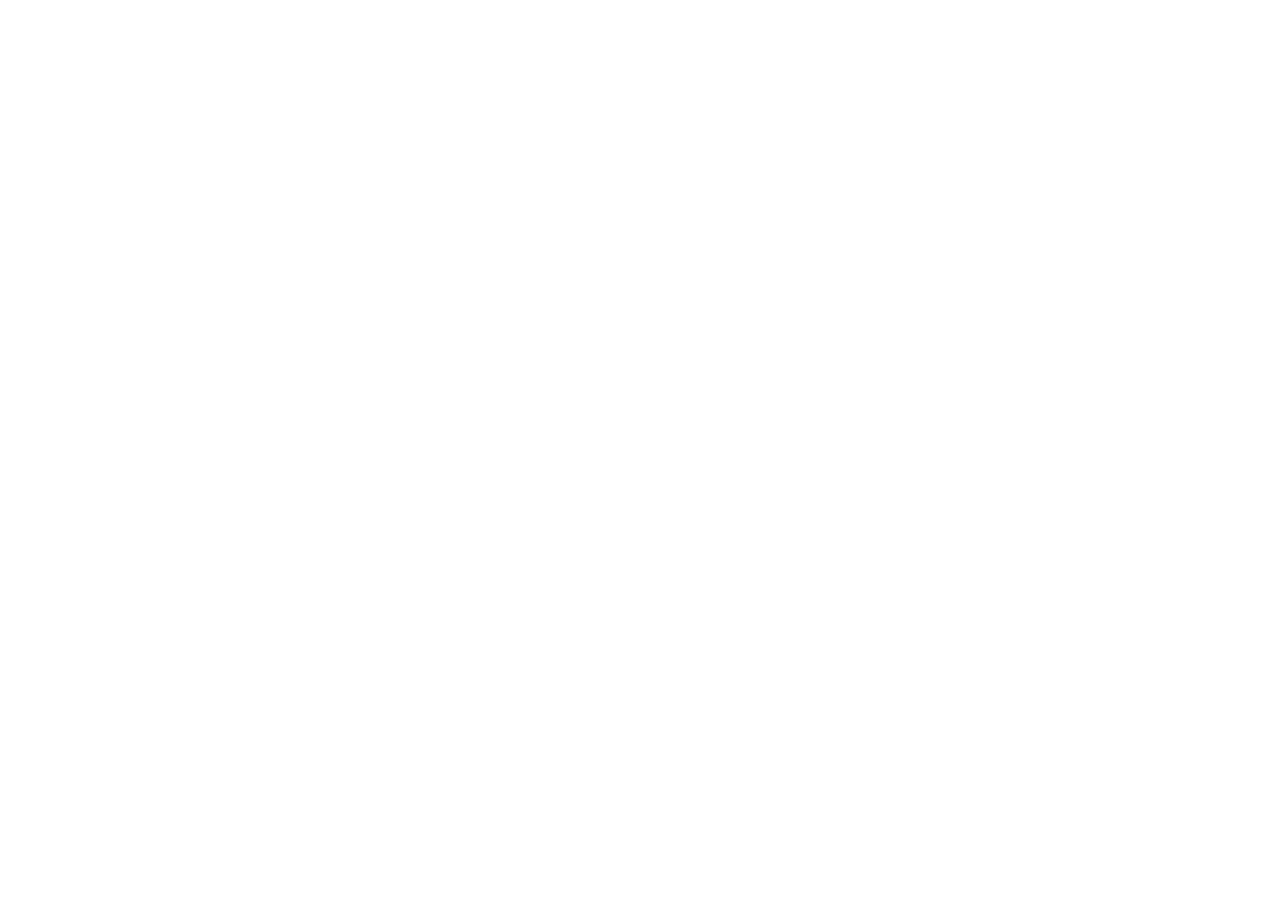
==== index.html @ d1480ded "Set up" ====
<!DOCTYPE html>
<!--[if lt IE 7]>      <html class="no-js lt-ie9 lt-ie8 lt-ie7"> <![endif]-->
<!--[if IE 7]>         <html class="no-js lt-ie9 lt-ie8"> <![endif]-->
<!--[if IE 8]>         <html class="no-js lt-ie9"> <![endif]-->
<!--[if gt IE 8]>      <html class="no-js"> <!--<![endif]-->
<html>
  <head>
    <meta charset="utf-8" />
    <meta http-equiv="X-UA-Compatible" content="IE=edge" />
    <title></title>
    <meta name="description" content="" />
    <meta name="viewport" content="width=device-width, initial-scale=1" />
    <link rel="stylesheet" href="/css/main.css" />
  </head>
  <body>
    <!--[if lt IE 7]>
      <p class="browsehappy">
        You are using an <strong>outdated</strong> browser. Please
        <a href="#">upgrade your browser</a> to improve your experience.
      </p>
    <![endif]-->

    <script src="" async defer></script>
  </body>
</html>
---- css/main.css ----
@import url("https://fonts.googleapis.com/css2?family=Lato:wght@100;300;400;700;900&display=swap");

* {
  margin: 0;
  padding: 0;
  box-sizing: border-box;
  font-family: "Lato", sans-serif;
}
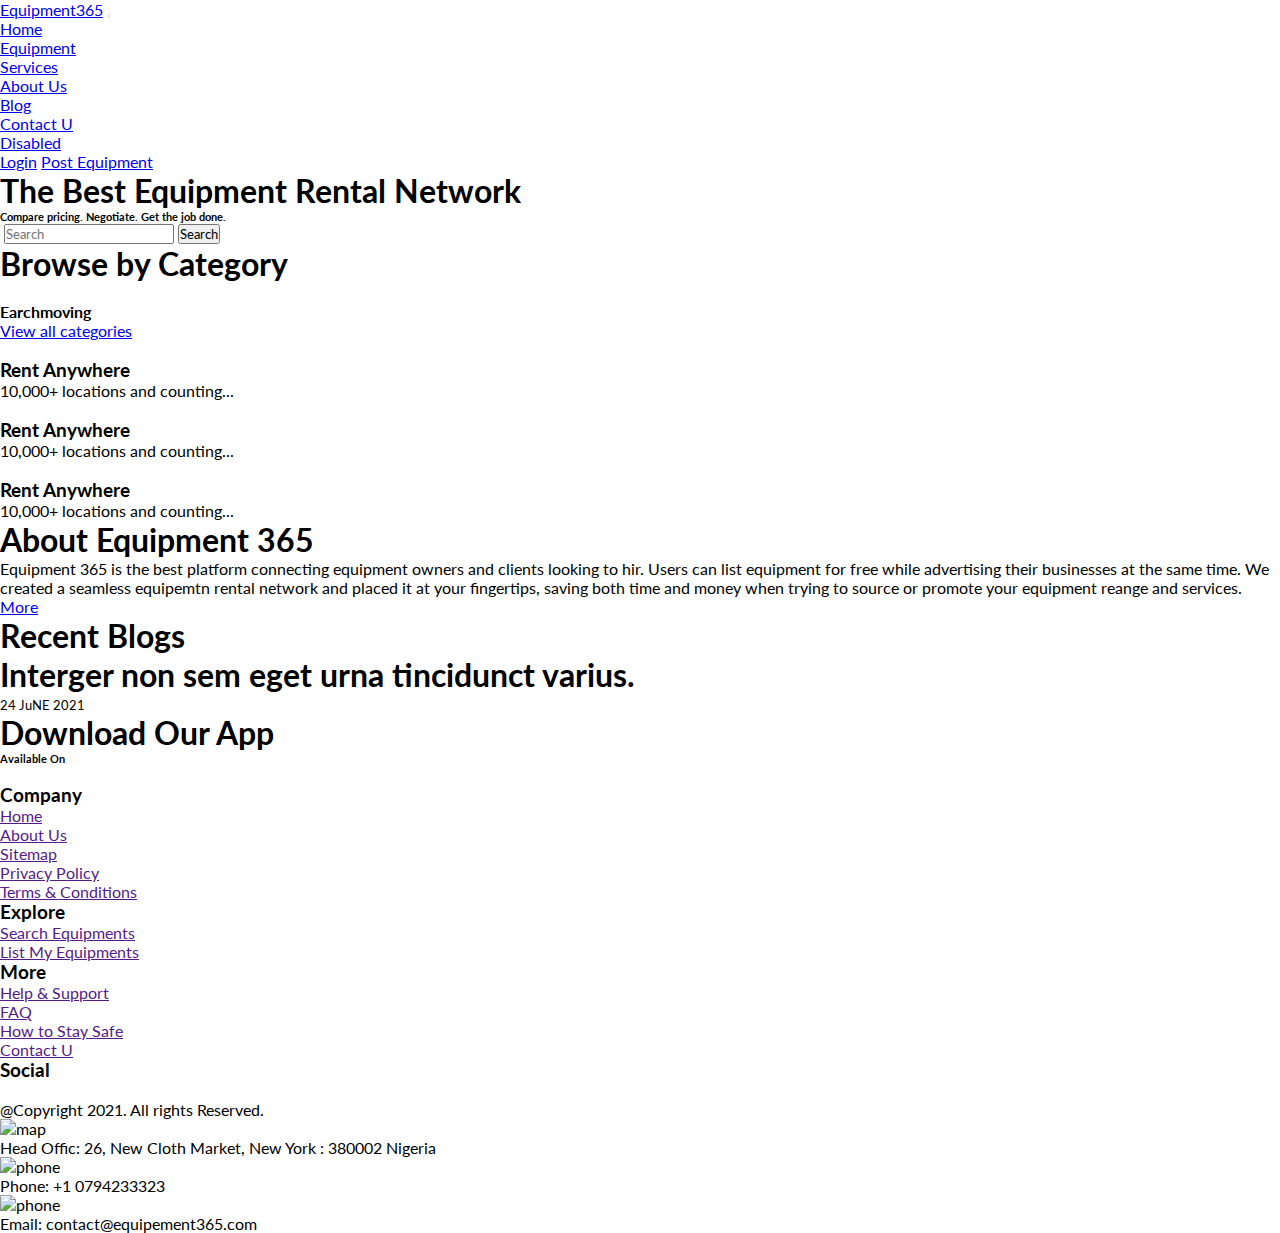
==== commit b5af3e5e: "sET UP THE html" ====
--- a/index.html
+++ b/index.html
@@ -10,6 +10,13 @@
     <title></title>
     <meta name="description" content="" />
     <meta name="viewport" content="width=device-width, initial-scale=1" />
+    <!-- Bootstrap CSS -->
+    <link
+      href="https://cdn.jsdelivr.net/npm/bootstrap@5.0.2/dist/css/bootstrap.min.css"
+      rel="stylesheet"
+      integrity="sha384-EVSTQN3/azprG1Anm3QDgpJLIm9Nao0Yz1ztcQTwFspd3yD65VohhpuuCOmLASjC"
+      crossorigin="anonymous"
+    />
     <link rel="stylesheet" href="/css/main.css" />
   </head>
   <body>
@@ -20,6 +27,208 @@
       </p>
     <![endif]-->
 
+    <!-- hero container -->
+    <section class="hero-container">
+    <!-- Navbar -->
+    <nav class="navbar navbar-expand-lg navbar-light bg-light container">
+  <div class="container-fluid">
+    <a class="navbar-brand" href="#">Equipment365</a>
+    <button class="navbar-toggler" type="button" data-bs-toggle="collapse" data-bs-target="#navbarSupportedContent" aria-controls="navbarSupportedContent" aria-expanded="false" aria-label="Toggle navigation">
+      <span class="navbar-toggler-icon"></span>
+    </button>
+    <div class="collapse navbar-collapse" id="navbarSupportedContent">
+      <ul class="navbar-nav me-auto mb-2 mb-lg-0">
+        <li class="nav-item">
+          <a class="nav-link active" aria-current="page" href="#">Home</a>
+        </li>
+        <li class="nav-item">
+          <a class="nav-link" href="#">Equipment</a>
+        </li>
+        <li class="nav-item">
+          <a class="nav-link" href="#">Services</a>
+        </li>
+         <li class="nav-item">
+          <a class="nav-link" href="#">About Us</a>
+        </li>
+         <li class="nav-item">
+          <a class="nav-link" href="#">Blog</a>
+        </li>
+         <li class="nav-item">
+          <a class="nav-link" href="#">Contact U</a>
+        </li>
+        <li class="nav-item">
+          <a class="nav-link disabled" href="#" tabindex="-1" aria-disabled="true">Disabled</a>
+        </li>
+      </ul>
+      
+      <a href="#"> Login</a>
+      <a href="#"> Post Equipment</a>
+    </div>
+  </div>
+</nav>
+<!-- Navigation area -->
+
+<div class="hero-title">
+    <h1>The Best Equipment Rental Network</h1>
+    <h6>Compare pricing. Negotiate. Get the job done.</h6>
+
+    <div class="input-container">
+        <form>
+            <img src="" alt=""/>
+            <input type="text" placeholder="Search">
+            <button>Search</button>
+        </form>
+    </div>
+
+</div>
+
+
+    </section>
+
+    <!-- main-container -->
+    <section class="main-container" id="hero-container">
+      <h1>Browse by Category</h1>
+      <div class="categories">
+        <div class="card category-card">
+          <img src="" alt="" srcset="" />
+          <h4>Earchmoving</h4>
+        </div>
+      </div>
+
+      <a href="/">View all categories</a>
+    </section>
+
+    <section class="how-it-works-container">
+      <div class="card works">
+        <img src="" alt="" />
+        <h3>Rent Anywhere</h3>
+        <p>10,000+ locations and counting...</p>
+      </div>
+      <div class="card works">
+        <img src="" alt="" />
+        <h3>Rent Anywhere</h3>
+        <p>10,000+ locations and counting...</p>
+      </div>
+      <div class="card works">
+        <img src="" alt="" />
+        <h3>Rent Anywhere</h3>
+        <p>10,000+ locations and counting...</p>
+      </div>
+    </section>
+
+    <section class="equipement-search-container container-fluid">
+      <div class="product-types">
+        <div class="thumbnail"></div>
+        <div class="thumbnail"></div>
+        <div class="thumbnail"></div>
+        <div class="thumbnail"></div>
+      </div>
+
+      <div class="about-equipment">
+        <h1>About Equipment 365</h1>
+        <p>
+          Equipment 365 is the best platform connecting equipment owners and
+          clients looking to hir. Users can list equipment for free while
+          advertising their businesses at the same time. We created a seamless
+          equipemtn rental network and placed it at your fingertips, saving both
+          time and money when trying to source or promote your equipment reange
+          and services.
+        </p>
+
+        <a href="http://" class="more=links">More</a>
+      </div>
+    </section>
+
+    <section class="container container-fluid">
+      <h1>Recent Blogs</h1>
+      <div class="recent-blog-container">
+        <div class="card card-blog">
+          <div class="thumbnail-text">
+            <h1>Interger non sem eget urna tincidunct varius.</h1>
+
+            <small>24 JuNE 2021</small>
+          </div>
+        </div>
+      </div>
+    </section>
+
+    <section class="container-fluid">
+      <div class="playstore-download">
+        <h1>Download Our App</h1>
+
+        <h6>Available On</h6>
+        <div class="playstores">
+            <img src="" alt=""  id="google-store"/>
+            <img src="" alt=""  id="app-store"/>
+        </div>
+    </section>
+
+
+
+    <footer>
+        <div id="top-footer">
+            <div class="company">
+                <h3>Company</h3>
+                <ul class="">
+                    <li><a href="">Home</a></li>
+                    <li><a href="">About Us</a></li>
+                    <li><a href="">Sitemap</a></li>
+                    <li><a href="">Privacy Policy</a></li>
+                    <li><a href="">Terms & Conditions</a></li>
+                </ul>
+            </div>
+            <div class="explore">
+                <h3>Explore</h3>
+                <ul class="">
+                    <li><a href="">Search Equipments</a></li>
+                    <li><a href="">List My Equipments</a></li>
+                </ul>
+            </div>
+            <div class="more">
+                <h3>More</h3>
+                <ul class="">
+                    <li><a href="">Help & Support</a></li>
+                    <li><a href="">FAQ</a></li>
+                    <li><a href="">How to Stay Safe</a></li>
+                    <li><a href="">Contact U</a></li>
+                </ul>
+            </div>
+
+            <div class="social">
+                <h3>Social</h3>
+
+                <div class="social-media-links">
+                    <img src="" alt="" class="facebook"/>
+                    <img src="" alt="" class="linkedin"/>
+                    <img src="" alt="" class="instagram"/>
+                    <img src="" alt="" class="twitter"/>
+                </div>
+
+                <p>@Copyright 2021. All rights Reserved.</p>
+            </div>
+        </div>
+        <div class="divider"></div>
+        <div id="bottom-footer">
+            <div class="head-office">
+                <img src="" alt="map"/>
+                <p>Head Offic: 26, New Cloth Market, New York : 380002 Nigeria</p>
+            </div>
+            <div class="phone">
+                <img src="" alt="phone"/>
+                <p>Phone: +1 0794233323</p>
+            </div>
+              <div class="phone">
+                <img src="" alt="phone"/>
+                <p>Email: contact@equipement365.com</p>
+            </div>
+        </div>
+    </footer>
+    <!-- Option 1: Bootstrap Bundle with Popper -->
+    <script
+      src="https://cdn.jsdelivr.net/npm/bootstrap@5.0.2/dist/js/bootstrap.bundle.min.js"
+      integrity="sha384-MrcW6ZMFYlzcLA8Nl+NtUVF0sA7MsXsP1UyJoMp4YLEuNSfAP+JcXn/tWtIaxVXM"
+      crossorigin="anonymous"
+    ></script>
     <script src="" async defer></script>
   </body>
 </html>
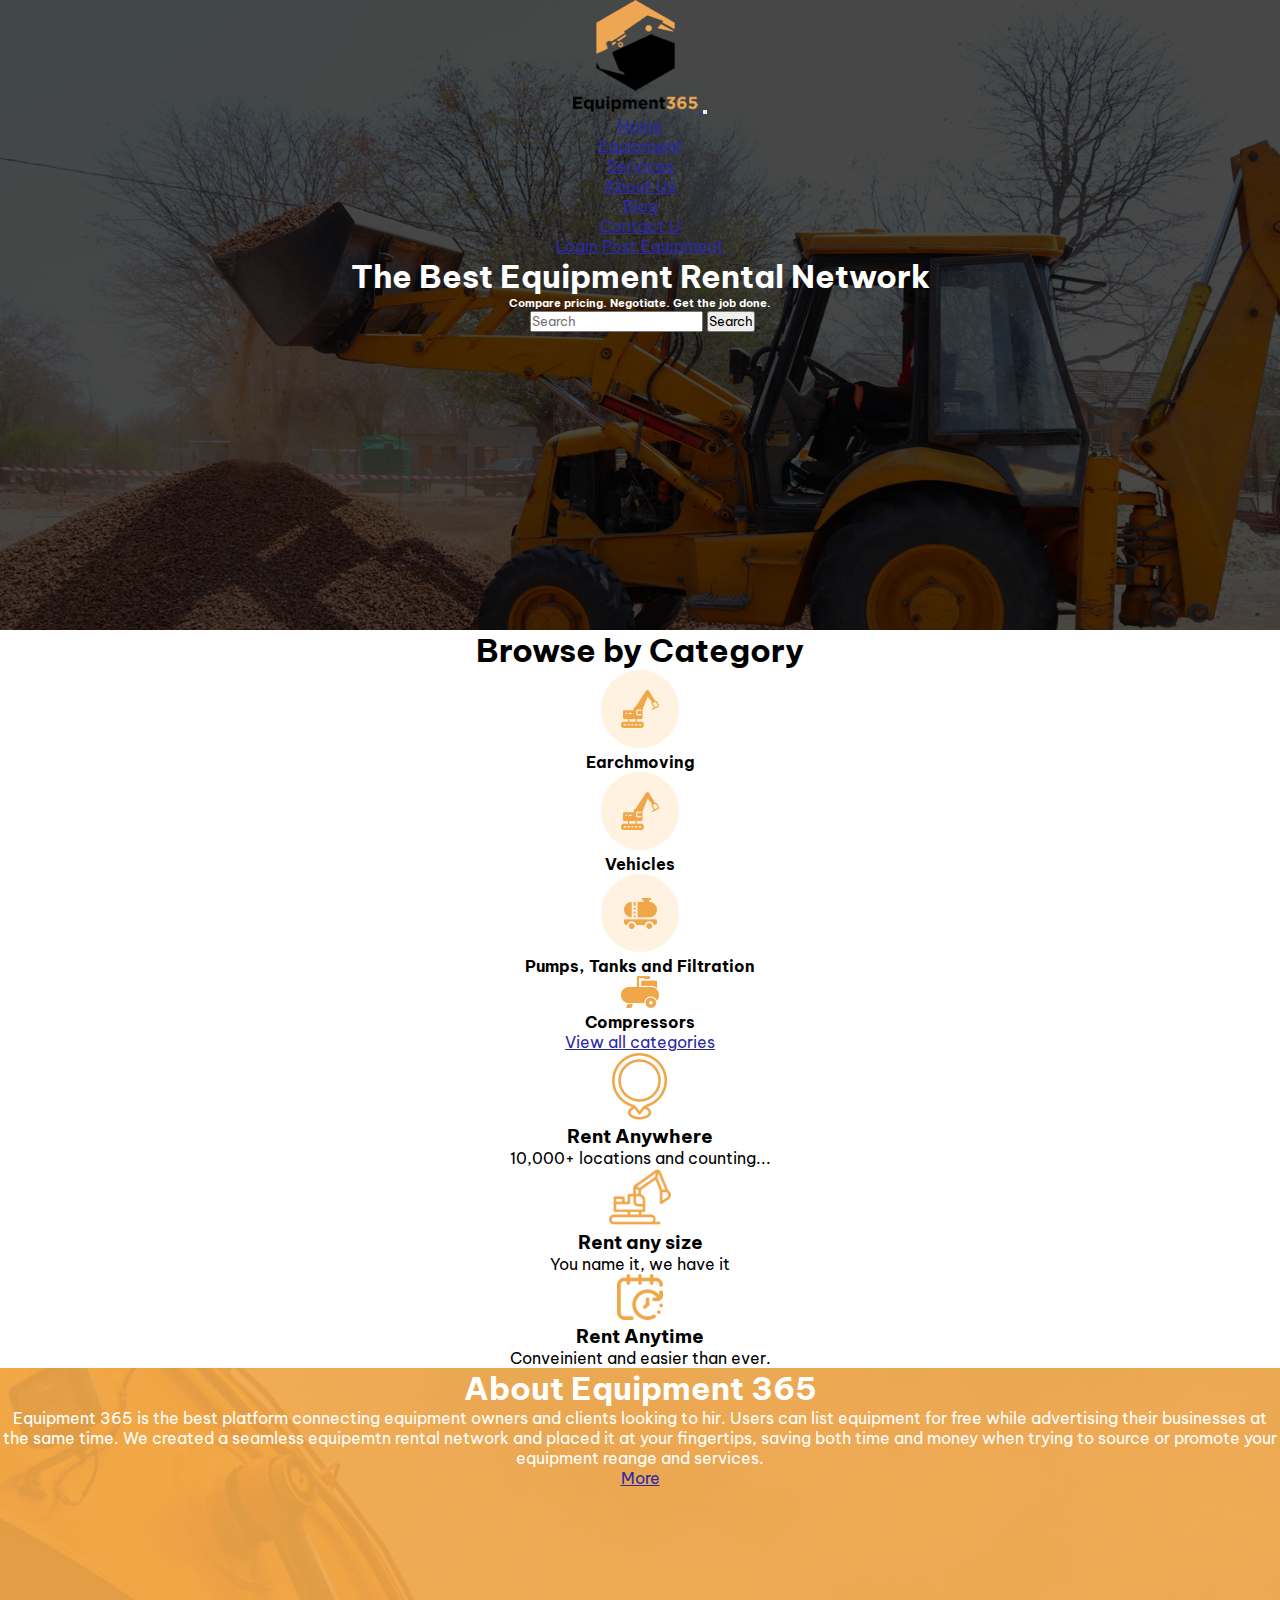
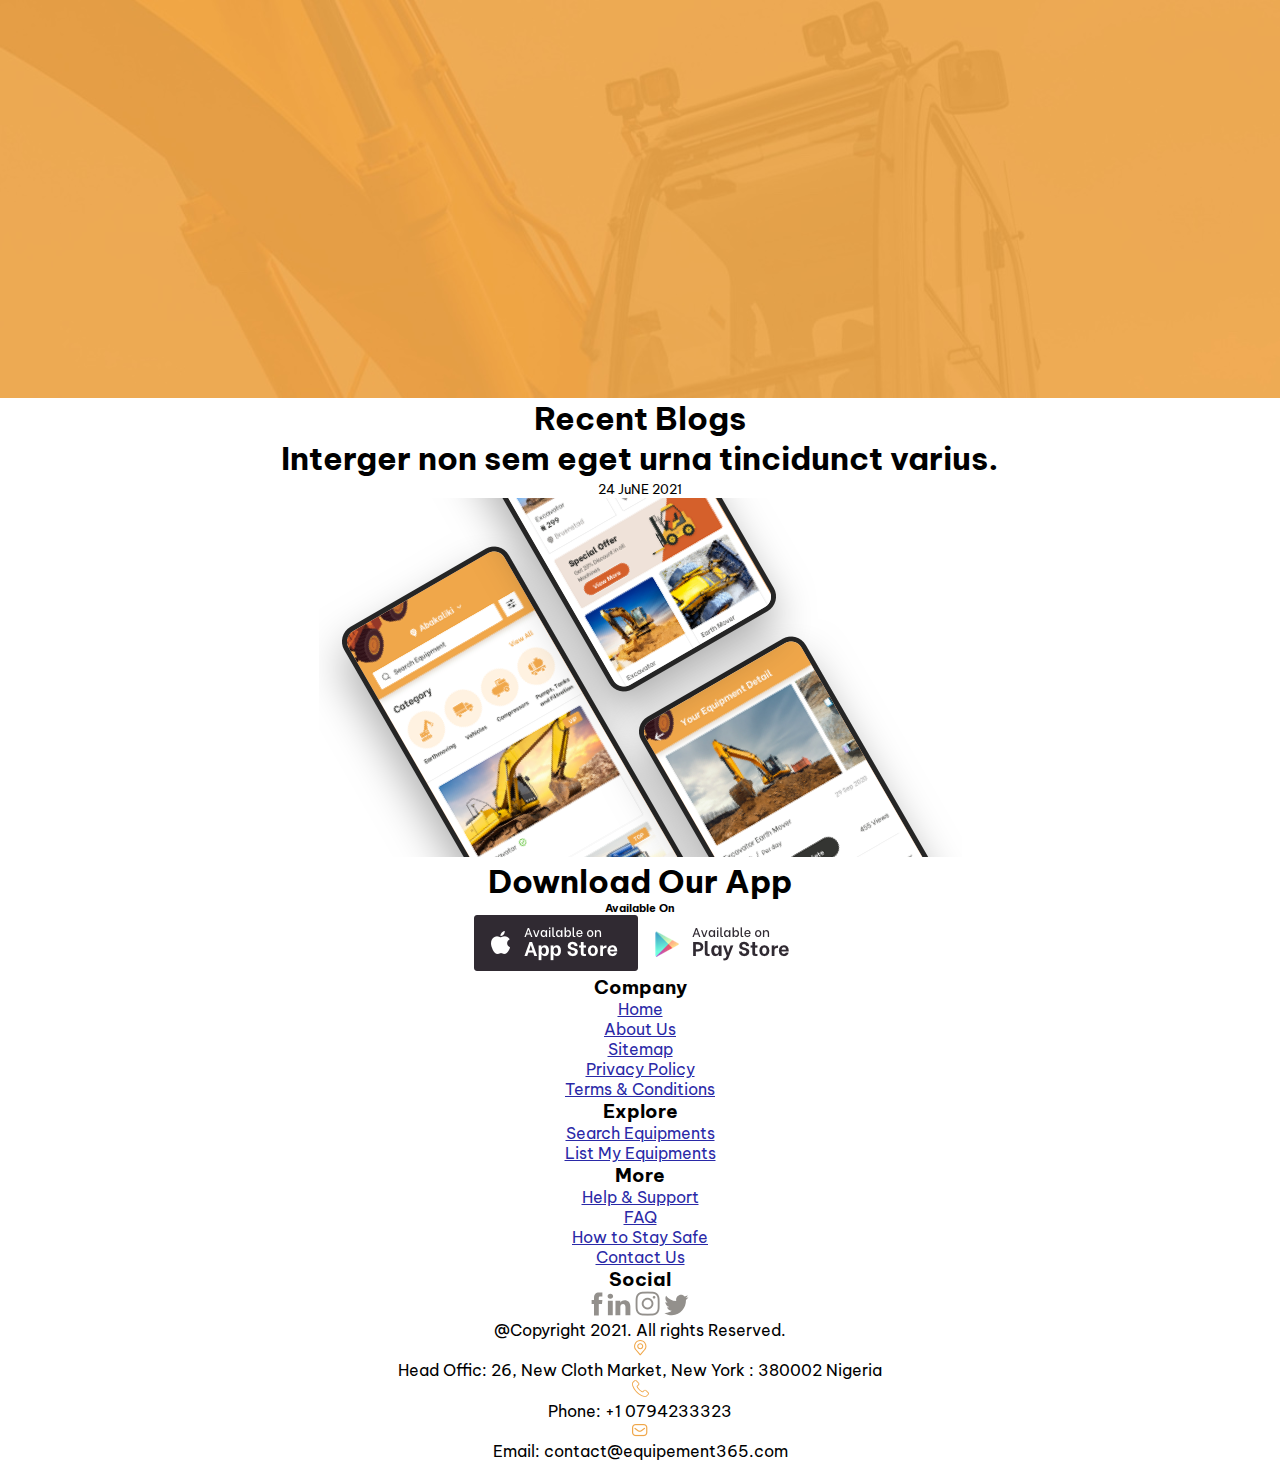
==== commit 6c067e7a: "Added all assets" ====
--- a/index.html
+++ b/index.html
@@ -32,7 +32,9 @@
     <!-- Navbar -->
     <nav class="navbar navbar-expand-lg navbar-light bg-light container">
   <div class="container-fluid">
-    <a class="navbar-brand" href="#">Equipment365</a>
+    <a class="navbar-brand" href="#">
+        <img src="/images/Logo.png" alt="logo"/>
+    </a>
     <button class="navbar-toggler" type="button" data-bs-toggle="collapse" data-bs-target="#navbarSupportedContent" aria-controls="navbarSupportedContent" aria-expanded="false" aria-label="Toggle navigation">
       <span class="navbar-toggler-icon"></span>
     </button>
@@ -55,9 +57,6 @@
         </li>
          <li class="nav-item">
           <a class="nav-link" href="#">Contact U</a>
-        </li>
-        <li class="nav-item">
-          <a class="nav-link disabled" href="#" tabindex="-1" aria-disabled="true">Disabled</a>
         </li>
       </ul>
       
@@ -90,8 +89,20 @@
       <h1>Browse by Category</h1>
       <div class="categories">
         <div class="card category-card">
-          <img src="" alt="" srcset="" />
+          <img src="/images/Earthmoving_ic.png" alt="" srcset="" />
           <h4>Earchmoving</h4>
+        </div>
+        <div class="card category-card">
+          <img src="/images/Earthmoving_ic.png" alt="" srcset="" />
+          <h4>Vehicles</h4>
+        </div>
+        <div class="card category-card">
+          <img src="/images/pump_talnks_ic.png" alt="" srcset="" />
+          <h4>Pumps, Tanks and Filtration</h4>
+        </div>
+          <div class="card category-card">
+          <img src="/images/Compressors_ic.png" alt="" srcset="" />
+          <h4>Compressors</h4>
         </div>
       </div>
 
@@ -100,19 +111,19 @@
 
     <section class="how-it-works-container">
       <div class="card works">
-        <img src="" alt="" />
+        <img src="/images/Rent_anywhere_ic.png" alt="" />
         <h3>Rent Anywhere</h3>
         <p>10,000+ locations and counting...</p>
       </div>
       <div class="card works">
-        <img src="" alt="" />
-        <h3>Rent Anywhere</h3>
-        <p>10,000+ locations and counting...</p>
+        <img src="/images/Rent_any_size_ic.png" alt="" />
+        <h3>Rent any size</h3>
+        <p>You name it, we have it</p>
       </div>
       <div class="card works">
-        <img src="" alt="" />
-        <h3>Rent Anywhere</h3>
-        <p>10,000+ locations and counting...</p>
+        <img src="/images/Rent_anytime_ic.png" alt="" />
+        <h3>Rent Anytime</h3>
+        <p>Conveinient and easier than ever.</p>
       </div>
     </section>
 
@@ -153,13 +164,14 @@
     </section>
 
     <section class="container-fluid">
+        <img src="/images/AppImage.png" alt="">
       <div class="playstore-download">
         <h1>Download Our App</h1>
 
         <h6>Available On</h6>
         <div class="playstores">
-            <img src="" alt=""  id="google-store"/>
-            <img src="" alt=""  id="app-store"/>
+            <img src="/images/iOS_btn.png" alt=""  id="google-store"/>
+            <img src="/images/play_store_btn.png" alt=""  id="app-store"/>
         </div>
     </section>
 
@@ -190,7 +202,7 @@
                     <li><a href="">Help & Support</a></li>
                     <li><a href="">FAQ</a></li>
                     <li><a href="">How to Stay Safe</a></li>
-                    <li><a href="">Contact U</a></li>
+                    <li><a href="">Contact Us</a></li>
                 </ul>
             </div>
 
@@ -198,10 +210,10 @@
                 <h3>Social</h3>
 
                 <div class="social-media-links">
-                    <img src="" alt="" class="facebook"/>
-                    <img src="" alt="" class="linkedin"/>
-                    <img src="" alt="" class="instagram"/>
-                    <img src="" alt="" class="twitter"/>
+                    <a href=""><img src="/images/fb_icon.svg" alt="" class="facebook"/></a>
+                    <a href=""><img src="/images/in_icon.svg" alt="" class="linkedin"/></a>
+                    <a href=""><img src="/images/instagram(1).png" alt="" class="instagram"/></a>
+                    <a href=""><img src="/images/tw_icon.svg" alt="" class="twitter"/></a>
                 </div>
 
                 <p>@Copyright 2021. All rights Reserved.</p>
@@ -210,15 +222,15 @@
         <div class="divider"></div>
         <div id="bottom-footer">
             <div class="head-office">
-                <img src="" alt="map"/>
+                <img src="/images/place(4).svg" alt="map"/>
                 <p>Head Offic: 26, New Cloth Market, New York : 380002 Nigeria</p>
             </div>
             <div class="phone">
-                <img src="" alt="phone"/>
+                <img src="/images/telephone(3).svg" alt="phone"/>
                 <p>Phone: +1 0794233323</p>
             </div>
               <div class="phone">
-                <img src="" alt="phone"/>
+                <img src="/images/mail-inbox-app@1x.png" alt="phone"/>
                 <p>Email: contact@equipement365.com</p>
             </div>
         </div>
--- a/css/main.css
+++ b/css/main.css
@@ -1,8 +1,45 @@
-@import url("https://fonts.googleapis.com/css2?family=Lato:wght@100;300;400;700;900&display=swap");
+@import url("https://fonts.googleapis.com/css2?family=Be+Vietnam:ital,wght@0,100;0,300;0,400;0,500;0,600;0,700;0,800;1,100;1,300;1,700;1,800&display=swap");
 
+:root {
+  --main-color: var("#2a29a7");
+  --text-color: var("#FFFFFF ");
+  --app-download: var("#D0D0D0");
+  --app-color: var("#F9F3EA");
+  --app-color: var("#F0A74A");
+}
 * {
   margin: 0;
   padding: 0;
   box-sizing: border-box;
   font-family: "Lato", sans-serif;
+  font-family: "Be Vietnam", sans-serif;
 }
+
+body {
+  text-align: center;
+}
+a {
+  font-family: "Be Vietnam", sans-serif;
+  color: #2a29a7;
+}
+.hero-container {
+  background: url("../images/HeaderImage.png"), rgba(0, 0, 0, 0.3);
+  background-blend-mode: overlay;
+  min-width: 100%;
+  min-height: 100%;
+  background-size: cover;
+  background-position: center;
+  color: #fff;
+  height: 70vh;
+}
+
+.equipement-search-container {
+  background: url("../images/BackgroundYellow.jpg"), rgba(0, 0, 0, 0);
+  background-blend-mode: overlay;
+  min-width: 100%;
+  min-height: 100%;
+  background-size: cover;
+  background-position: center;
+  color: #fff;
+  height: 70vh;
+}
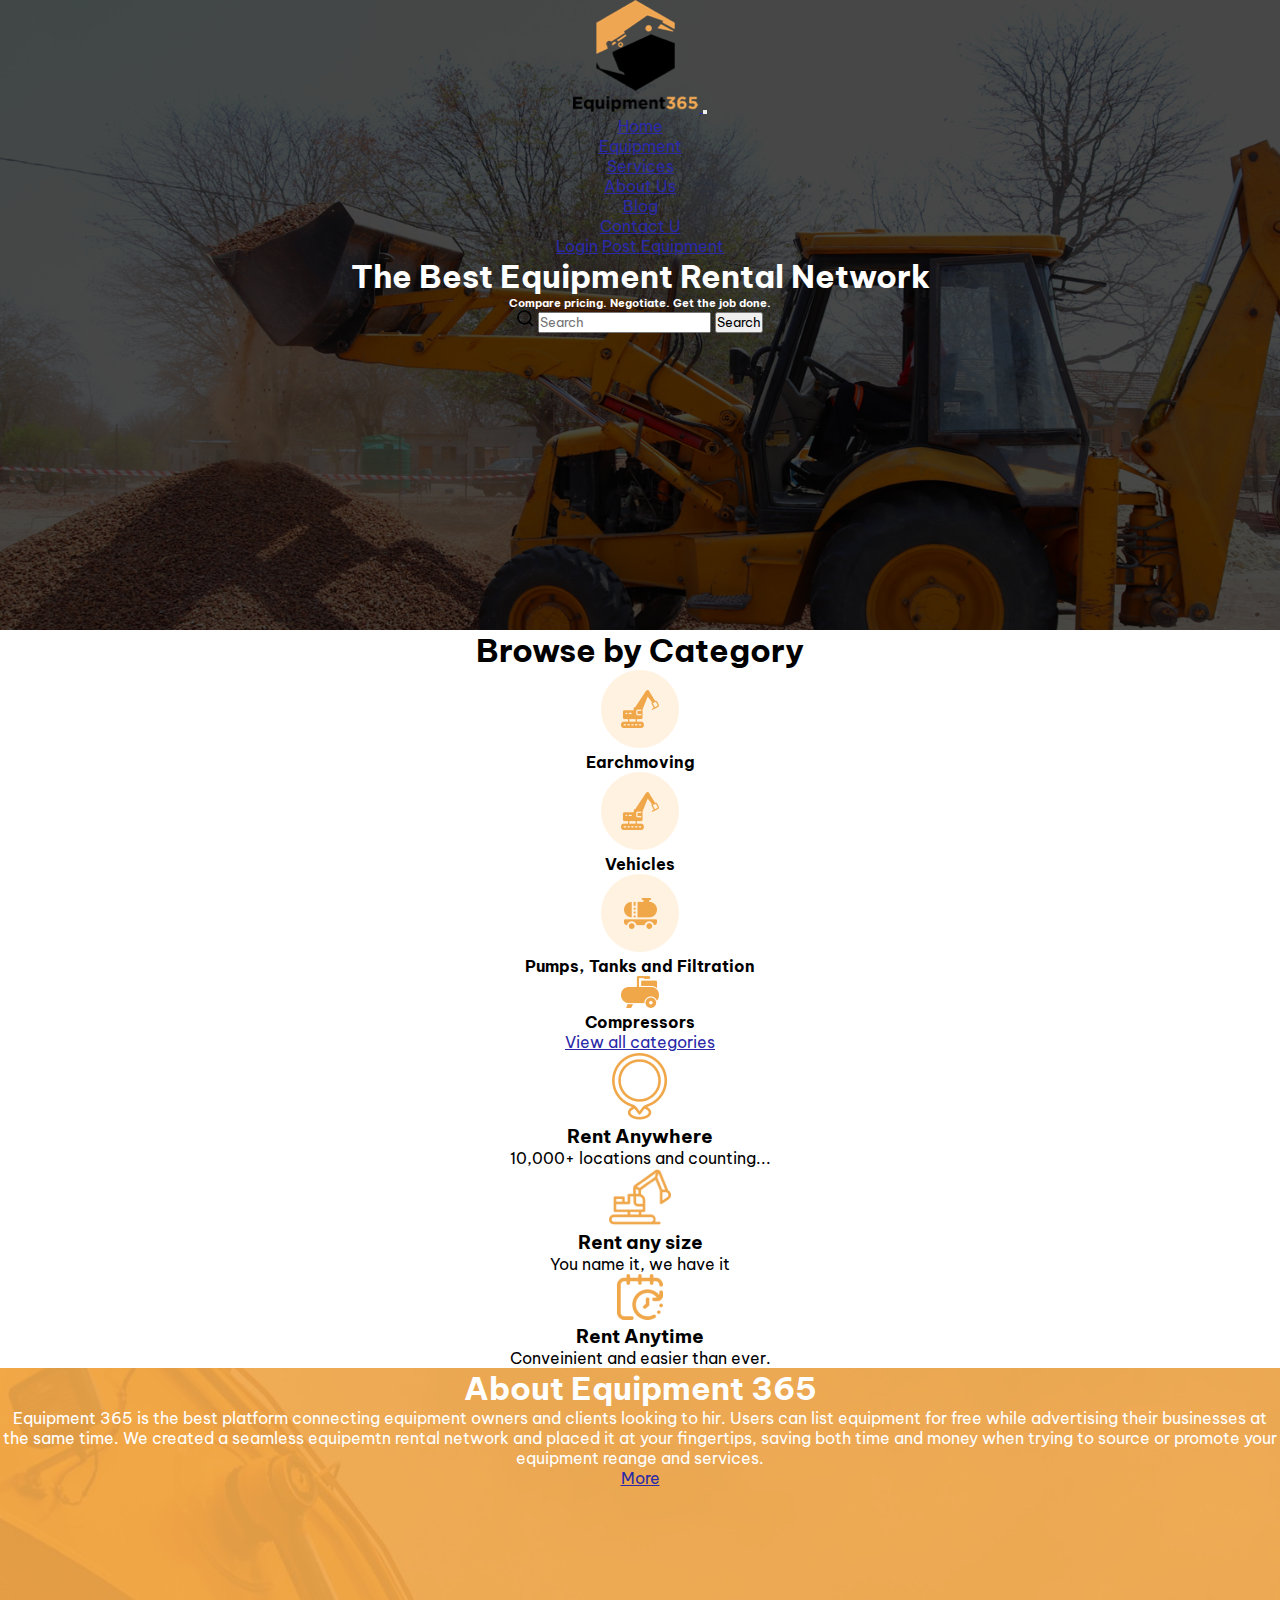
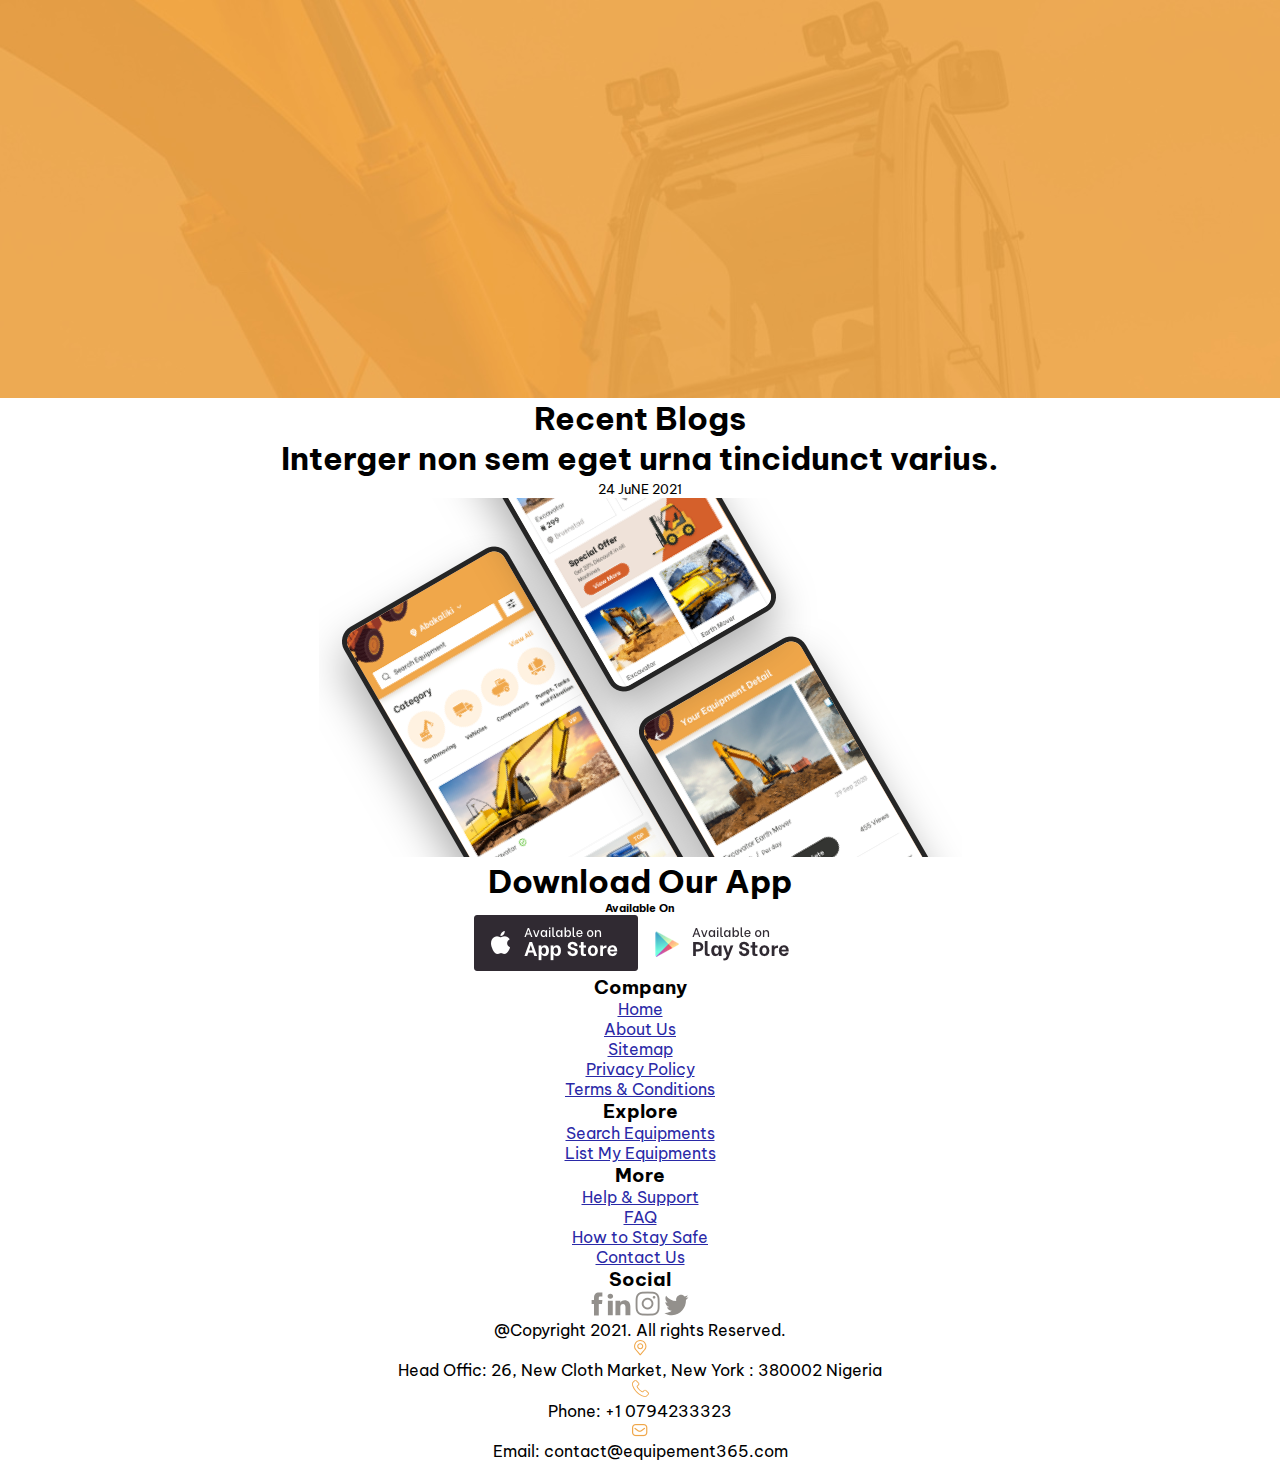
==== commit 5b44709c: "Ignore Equipment Folder" ====
--- a/index.html
+++ b/index.html
@@ -73,7 +73,7 @@
 
     <div class="input-container">
         <form>
-            <img src="" alt=""/>
+            <img src="/images/Search_ic.png" alt=""/>
             <input type="text" placeholder="Search">
             <button>Search</button>
         </form>
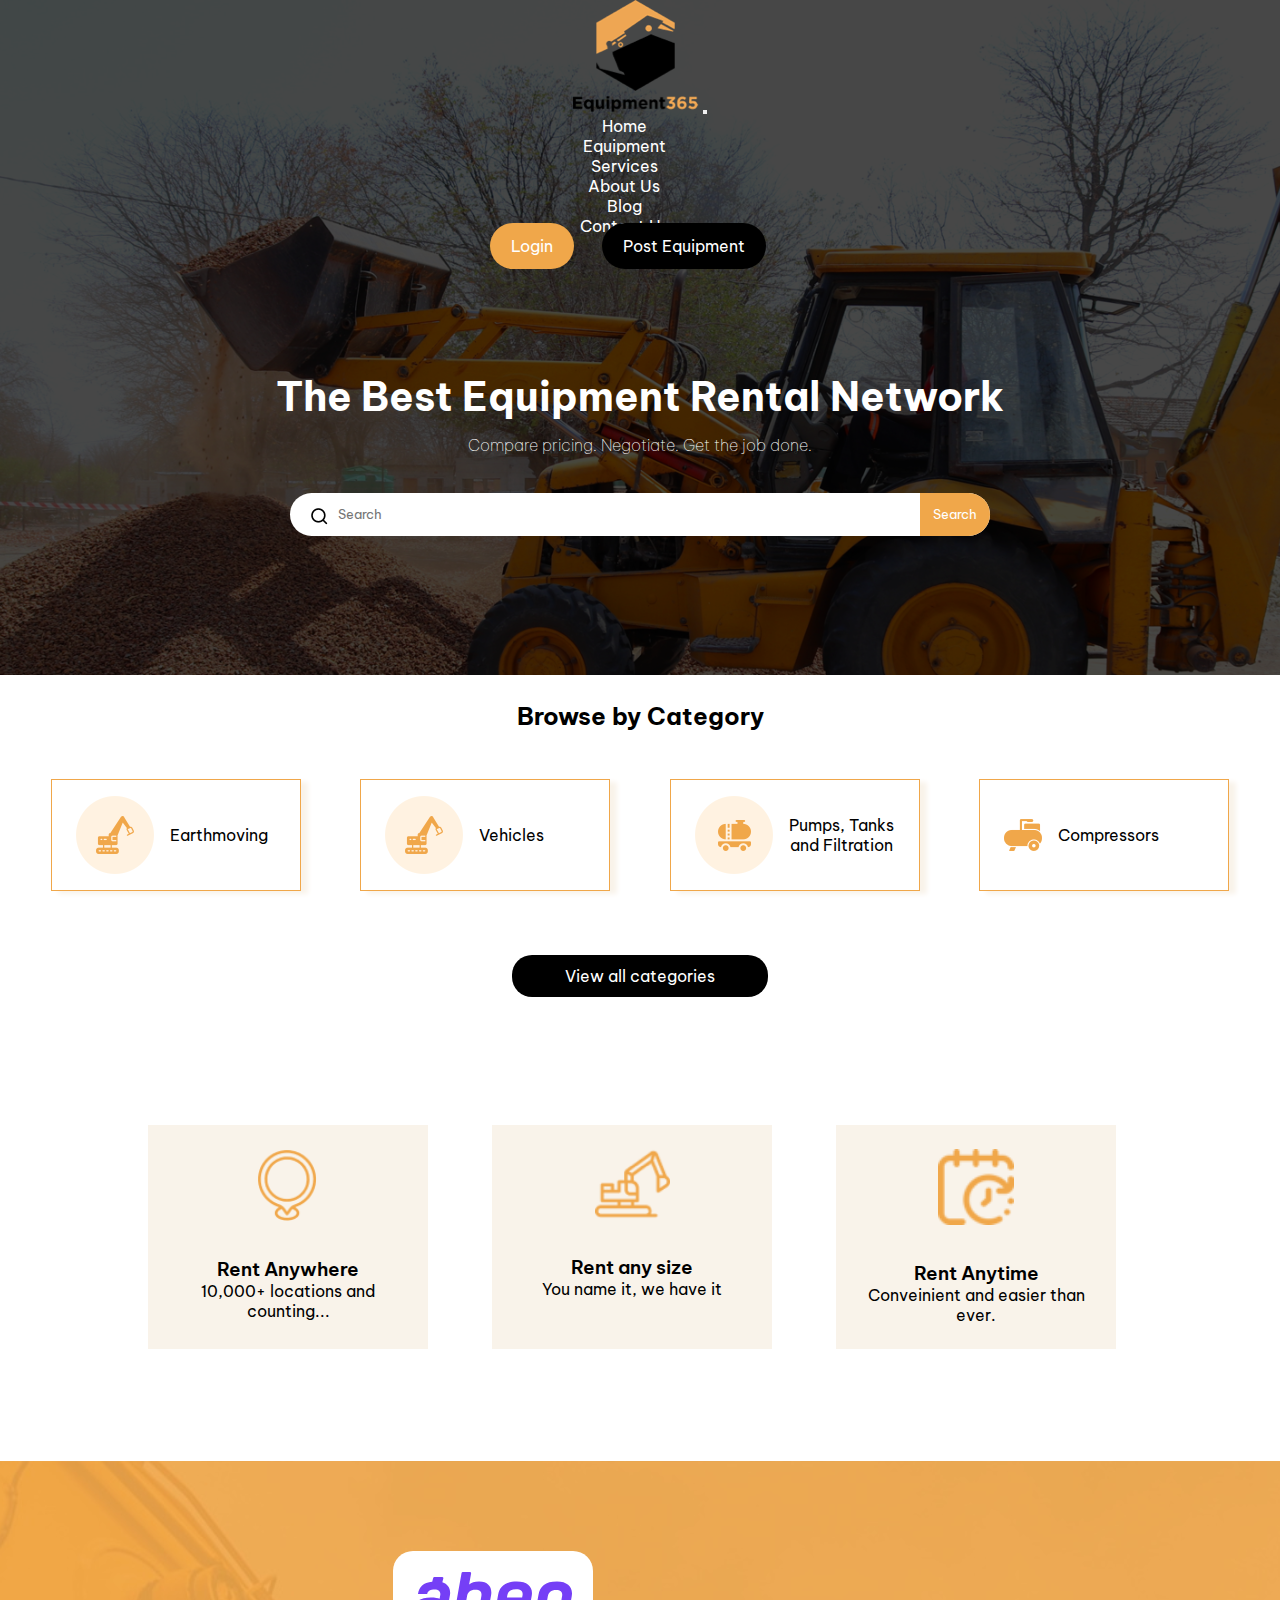
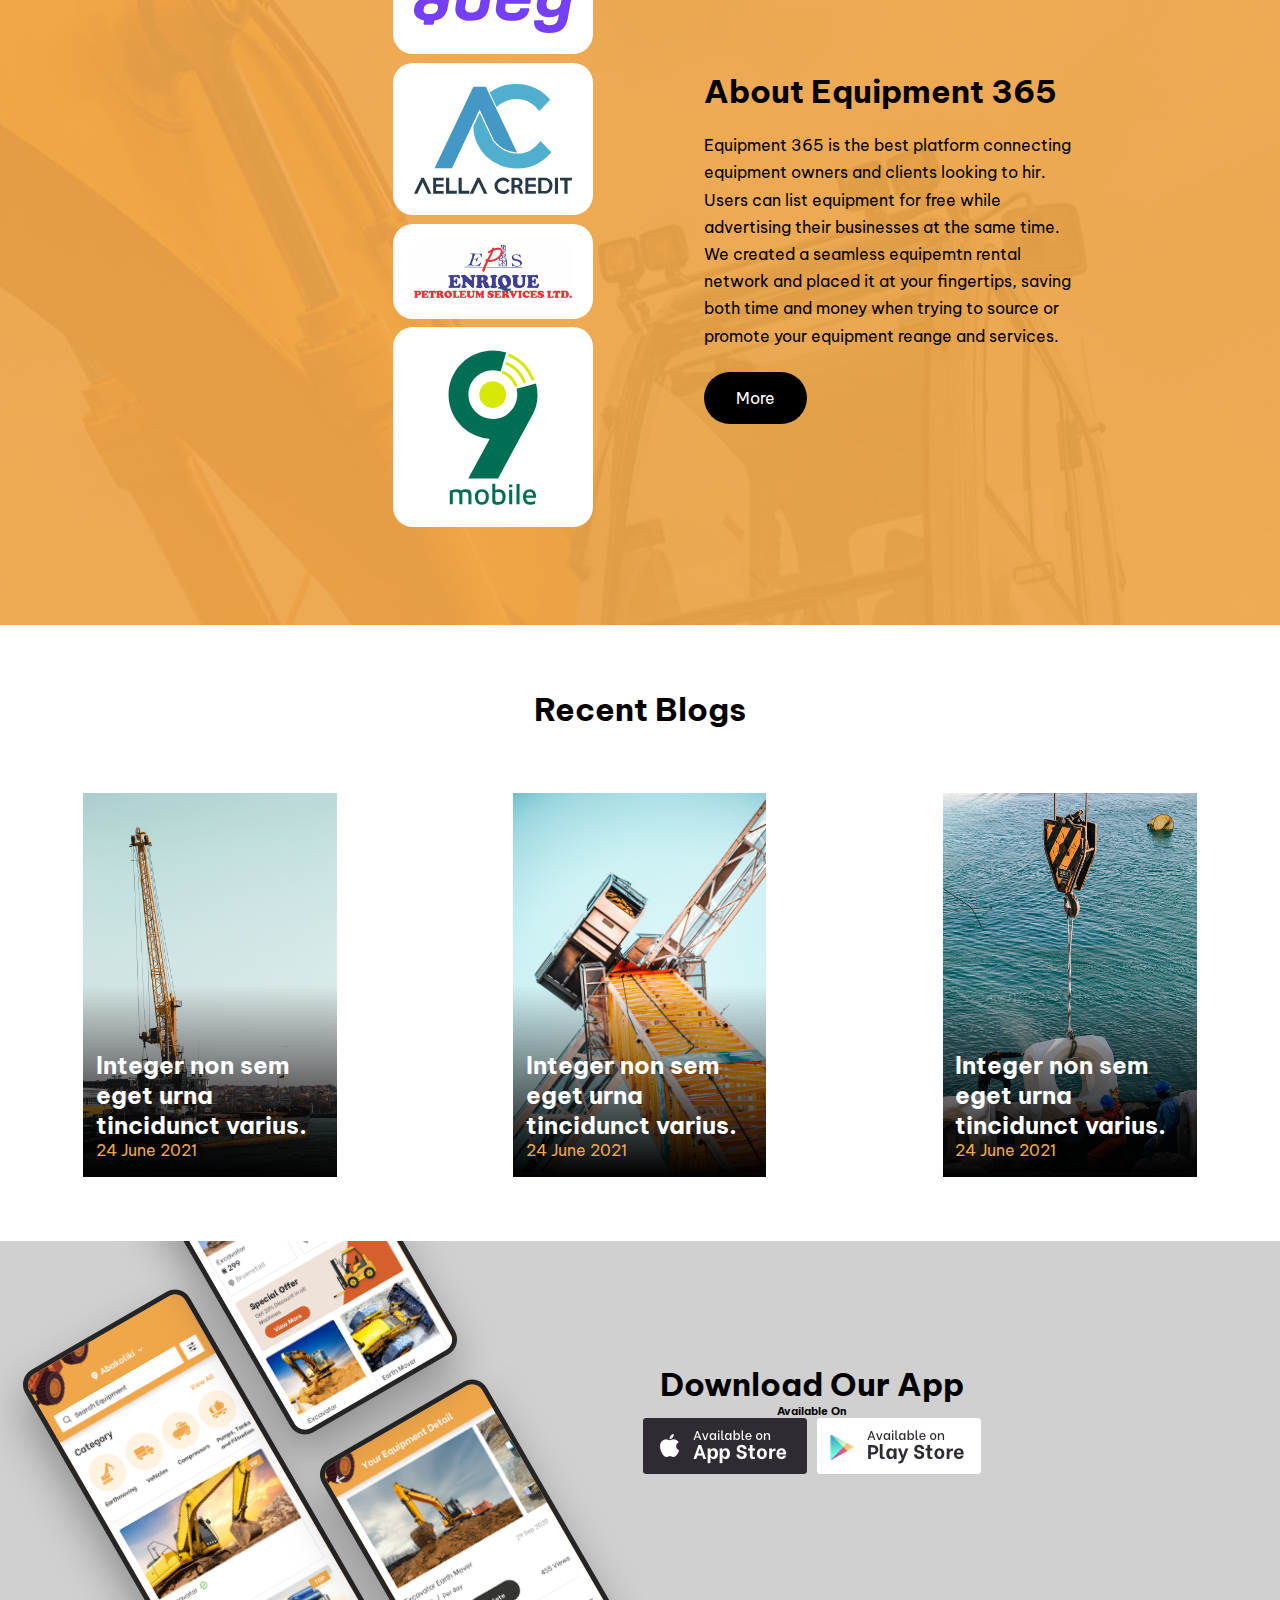
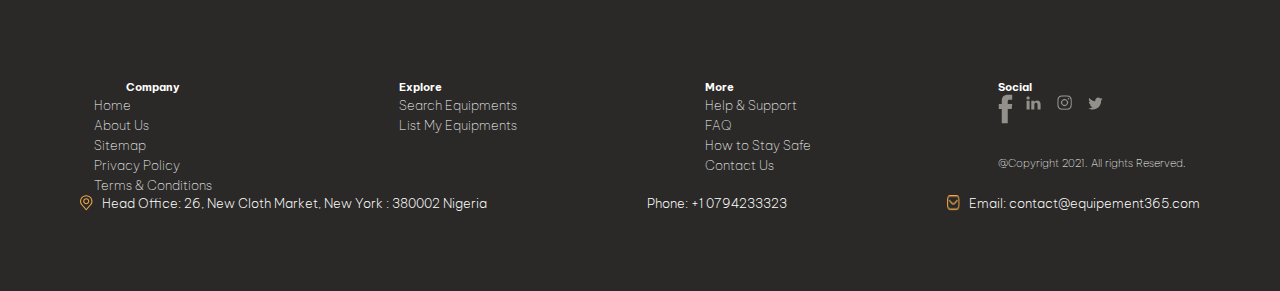
==== commit ab20f0bd: "Max-width 767px" ====
--- a/index.html
+++ b/index.html
@@ -28,111 +28,139 @@
     <![endif]-->
 
     <!-- hero container -->
-    <section class="hero-container">
-    <!-- Navbar -->
-    <nav class="navbar navbar-expand-lg navbar-light bg-light container">
-  <div class="container-fluid">
-    <a class="navbar-brand" href="#">
-        <img src="/images/Logo.png" alt="logo"/>
-    </a>
-    <button class="navbar-toggler" type="button" data-bs-toggle="collapse" data-bs-target="#navbarSupportedContent" aria-controls="navbarSupportedContent" aria-expanded="false" aria-label="Toggle navigation">
-      <span class="navbar-toggler-icon"></span>
-    </button>
-    <div class="collapse navbar-collapse" id="navbarSupportedContent">
-      <ul class="navbar-nav me-auto mb-2 mb-lg-0">
-        <li class="nav-item">
-          <a class="nav-link active" aria-current="page" href="#">Home</a>
-        </li>
-        <li class="nav-item">
-          <a class="nav-link" href="#">Equipment</a>
-        </li>
-        <li class="nav-item">
-          <a class="nav-link" href="#">Services</a>
-        </li>
-         <li class="nav-item">
-          <a class="nav-link" href="#">About Us</a>
-        </li>
-         <li class="nav-item">
-          <a class="nav-link" href="#">Blog</a>
-        </li>
-         <li class="nav-item">
-          <a class="nav-link" href="#">Contact U</a>
-        </li>
-      </ul>
-      
-      <a href="#"> Login</a>
-      <a href="#"> Post Equipment</a>
-    </div>
-  </div>
-</nav>
-<!-- Navigation area -->
-
-<div class="hero-title">
-    <h1>The Best Equipment Rental Network</h1>
-    <h6>Compare pricing. Negotiate. Get the job done.</h6>
-
-    <div class="input-container">
-        <form>
-            <img src="/images/Search_ic.png" alt=""/>
-            <input type="text" placeholder="Search">
+    <section class="hero-container container-fluid">
+      <!-- Navbar -->
+      <nav
+        class="
+          navbar navbar-expand-lg navbar-light
+          bg-light
+          container
+          nav-container
+        "
+      >
+        <div class="container-fluid">
+          <a class="navbar-brand" href="#">
+            <img src="/images/Logo.png" alt="logo" />
+          </a>
+          <button
+            class="navbar-toggler"
+            type="button"
+            data-bs-toggle="collapse"
+            data-bs-target="#navbarSupportedContent"
+            aria-controls="navbarSupportedContent"
+            aria-expanded="false"
+            aria-label="Toggle navigation"
+          >
+            <span class="navbar-toggler-icon"></span>
+          </button>
+          <div class="collapse navbar-collapse" id="navbarSupportedContent">
+            <ul
+              class="navbar-nav me-auto mb-2 mb-lg-0 collapsable-navbar mauto"
+            >
+              <li class="nav-item">
+                <a
+                  class="nav-link active nav-link-nav"
+                  aria-current="page"
+                  href="#"
+                  >Home</a
+                >
+              </li>
+              <li class="nav-item">
+                <a class="nav-link nav-link-nav" href="#">Equipment</a>
+              </li>
+              <li class="nav-item">
+                <a class="nav-link nav-link-nav" href="#">Services</a>
+              </li>
+              <li class="nav-item">
+                <a class="nav-link nav-link-nav" href="#">About Us</a>
+              </li>
+              <li class="nav-item">
+                <a class="nav-link nav-link-nav" href="#">Blog</a>
+              </li>
+              <li class="nav-item">
+                <a class="nav-link nav-link-nav" href="#">Contact Us</a>
+              </li>
+            </ul>
+
+            <a href="#" class="login-link"> Login</a>
+            <a href="#" class="post-link"> Post Equipment</a>
+          </div>
+        </div>
+      </nav>
+      <!-- Navigation area -->
+
+      <div class="hero-title">
+        <h1>The Best Equipment Rental Network</h1>
+        <h6>Compare pricing. Negotiate. Get the job done.</h6>
+
+        <div class="input-container">
+          <form>
+            <img src="/images/Search_ic.png" alt="" />
+            <input type="text" placeholder="Search" />
             <button>Search</button>
-        </form>
-    </div>
-
-</div>
-
-
+          </form>
+        </div>
+      </div>
     </section>
 
     <!-- main-container -->
-    <section class="main-container" id="hero-container">
-      <h1>Browse by Category</h1>
+    <section class="container main-container">
+      <h2>Browse by Category</h2>
       <div class="categories">
         <div class="card category-card">
           <img src="/images/Earthmoving_ic.png" alt="" srcset="" />
-          <h4>Earchmoving</h4>
+          <p>Earthmoving</p>
         </div>
         <div class="card category-card">
           <img src="/images/Earthmoving_ic.png" alt="" srcset="" />
-          <h4>Vehicles</h4>
+          <p>Vehicles</p>
         </div>
         <div class="card category-card">
           <img src="/images/pump_talnks_ic.png" alt="" srcset="" />
-          <h4>Pumps, Tanks and Filtration</h4>
-        </div>
-          <div class="card category-card">
+          <p style="white-space: wrap">Pumps, Tanks and Filtration</p>
+        </div>
+        <div class="card category-card">
           <img src="/images/Compressors_ic.png" alt="" srcset="" />
-          <h4>Compressors</h4>
-        </div>
-      </div>
-
-      <a href="/">View all categories</a>
-    </section>
-
-    <section class="how-it-works-container">
-      <div class="card works">
+          <p>Compressors</p>
+        </div>
+      </div>
+      <a href="/" class="button-category">View all categories</a>
+    </section>
+    <!-- End Main Container -->
+
+    <!-- How it works -->
+    <section class="how-it-works-container container">
+      <div class="card-works">
         <img src="/images/Rent_anywhere_ic.png" alt="" />
         <h3>Rent Anywhere</h3>
         <p>10,000+ locations and counting...</p>
       </div>
-      <div class="card works">
-        <img src="/images/Rent_any_size_ic.png" alt="" />
+      <!-- <div class="col-1"></div> -->
+      <div class="card-works">
+        <img
+          src="/images/Rent_any_size_ic.png"
+          alt=""
+          class="card-works-middle"
+        />
         <h3>Rent any size</h3>
         <p>You name it, we have it</p>
       </div>
-      <div class="card works">
-        <img src="/images/Rent_anytime_ic.png" alt="" />
+      <!-- <div class="col-1"></div> -->
+      <div class="card-works">
+        <img src="/images/Rent_anytime_ic.png" alt="" class="card-works-last" />
         <h3>Rent Anytime</h3>
         <p>Conveinient and easier than ever.</p>
       </div>
     </section>
-
+    <!-- How it works end -->
+
+    <!-- Equipment Search Container -->
     <section class="equipement-search-container container-fluid">
       <div class="product-types">
-        <div class="thumbnail"></div>
-        <div class="thumbnail"></div>
-        <div class="thumbnail"></div>
-        <div class="thumbnail"></div>
+        <img src="/images/Abeg Logo.svg" class="image-logoresize" />
+        <img src="/images/Aella Credit Logo (1).svg" class="image-logoresize" />
+        <img src="/images/eps.jpeg" class="image-logoresize" />
+        <img src="/images/9mobile Logo (1).svg" class="image-logoresize" />
       </div>
 
       <div class="about-equipment">
@@ -146,95 +174,146 @@
           and services.
         </p>
 
-        <a href="http://" class="more=links">More</a>
-      </div>
-    </section>
-
-    <section class="container container-fluid">
+        <a href="http://" class="more-links">More</a>
+      </div>
+    </section>
+
+    <!-- Recent Blogs -->
+    <section class="container recent-blogs">
       <h1>Recent Blogs</h1>
       <div class="recent-blog-container">
-        <div class="card card-blog">
+        <a href="" class="card card-blog col-4">
+          <div class="card-transparent"></div>
+          <img
+            src="/images/Blog Image1.jpg"
+            alt=""
+            srcset=""
+            class="image-responsive image-resize"
+          />
           <div class="thumbnail-text">
-            <h1>Interger non sem eget urna tincidunct varius.</h1>
-
-            <small>24 JuNE 2021</small>
-          </div>
-        </div>
-      </div>
-    </section>
-
-    <section class="container-fluid">
-        <img src="/images/AppImage.png" alt="">
-      <div class="playstore-download">
-        <h1>Download Our App</h1>
-
-        <h6>Available On</h6>
-        <div class="playstores">
-            <img src="/images/iOS_btn.png" alt=""  id="google-store"/>
-            <img src="/images/play_store_btn.png" alt=""  id="app-store"/>
-        </div>
-    </section>
-
-
-
+            <h6>Integer non sem eget urna tincidunct varius.</h6>
+            <p>24 June 2021</p>
+          </div>
+        </a>
+
+        <a href="" class="card card-blog col-4">
+          <div class="card-transparent"></div>
+          <img
+            src="/images/Blog Image2.jpg"
+            class="image-responsive image-resize"
+            alt=""
+            srcset=""
+          />
+          <div class="thumbnail-text">
+            <h6>Integer non sem eget urna tincidunct varius.</h6>
+            <p>24 June 2021</p>
+          </div>
+        </a>
+
+        <a href="" class="card card-blog col-4">
+          <div class="card-transparent"></div>
+          <img
+            src="/images/Blog Image3.jpg"
+            alt=""
+            srcset=""
+            class="image-responsive image-resize"
+          />
+          <div class="thumbnail-text">
+            <h6>Integer non sem eget urna tincidunct varius.</h6>
+            <p>24 June 2021</p>
+          </div>
+        </a>
+      </div>
+    </section>
+    <!-- End Recent Blogs -->
+
+    <!-- Download Application -->
+    <section class="download-application">
+      <div class="container download-app">
+        <img src="/images/AppImage.png" alt="" />
+        <div class="playstore-download">
+          <h1>Download Our App</h1>
+          <h6>Available On</h6>
+          <div class="playstores mt-3">
+            <a href=""
+              ><img src="/images/iOS_btn.png" alt="" id="google-store"
+            /></a>
+            <a href="">
+              <img src="/images/play_store_btn.png" alt="" id="app-store"
+            /></a>
+          </div>
+        </div>
+      </div>
+    </section>
+
+    <!-- Recent Blogs -->
+
+    <!-- Footer -->
     <footer>
-        <div id="top-footer">
-            <div class="company">
-                <h3>Company</h3>
-                <ul class="">
-                    <li><a href="">Home</a></li>
-                    <li><a href="">About Us</a></li>
-                    <li><a href="">Sitemap</a></li>
-                    <li><a href="">Privacy Policy</a></li>
-                    <li><a href="">Terms & Conditions</a></li>
-                </ul>
-            </div>
-            <div class="explore">
-                <h3>Explore</h3>
-                <ul class="">
-                    <li><a href="">Search Equipments</a></li>
-                    <li><a href="">List My Equipments</a></li>
-                </ul>
-            </div>
-            <div class="more">
-                <h3>More</h3>
-                <ul class="">
-                    <li><a href="">Help & Support</a></li>
-                    <li><a href="">FAQ</a></li>
-                    <li><a href="">How to Stay Safe</a></li>
-                    <li><a href="">Contact Us</a></li>
-                </ul>
-            </div>
-
-            <div class="social">
-                <h3>Social</h3>
-
-                <div class="social-media-links">
-                    <a href=""><img src="/images/fb_icon.svg" alt="" class="facebook"/></a>
-                    <a href=""><img src="/images/in_icon.svg" alt="" class="linkedin"/></a>
-                    <a href=""><img src="/images/instagram(1).png" alt="" class="instagram"/></a>
-                    <a href=""><img src="/images/tw_icon.svg" alt="" class="twitter"/></a>
-                </div>
-
-                <p>@Copyright 2021. All rights Reserved.</p>
-            </div>
-        </div>
-        <div class="divider"></div>
-        <div id="bottom-footer">
-            <div class="head-office">
-                <img src="/images/place(4).svg" alt="map"/>
-                <p>Head Offic: 26, New Cloth Market, New York : 380002 Nigeria</p>
-            </div>
-            <div class="phone">
-                <img src="/images/telephone(3).svg" alt="phone"/>
-                <p>Phone: +1 0794233323</p>
-            </div>
-              <div class="phone">
-                <img src="/images/mail-inbox-app@1x.png" alt="phone"/>
-                <p>Email: contact@equipement365.com</p>
-            </div>
-        </div>
+      <div id="top-footer" class="container">
+        <div class="company">
+          <h6>Company</h6>
+          <ul class="">
+            <li><a href="">Home</a></li>
+            <li><a href="">About Us</a></li>
+            <li><a href="">Sitemap</a></li>
+            <li><a href="">Privacy Policy</a></li>
+            <li><a href="">Terms & Conditions</a></li>
+          </ul>
+        </div>
+        <div class="explore">
+          <h6>Explore</h6>
+          <ul class="">
+            <li><a href="">Search Equipments</a></li>
+            <li><a href="">List My Equipments</a></li>
+          </ul>
+        </div>
+        <div class="more">
+          <h6>More</h6>
+          <ul class="">
+            <li><a href="">Help & Support</a></li>
+            <li><a href="">FAQ</a></li>
+            <li><a href="">How to Stay Safe</a></li>
+            <li><a href="">Contact Us</a></li>
+          </ul>
+        </div>
+
+        <div class="social">
+          <h6>Social</h6>
+          <div class="social-media-links">
+            <a href=""
+              ><img src="/images/fb_icon.svg" alt="" class="facebook"
+            /></a>
+            <a href=""
+              ><img src="/images/in_icon.svg" alt="" class="linkedin"
+            /></a>
+            <a href=""
+              ><img src="/images/instagram(1).png" alt="" class="instagram"
+            /></a>
+            <a href=""
+              ><img src="/images/tw_icon.svg" alt="" class="twitter"
+            /></a>
+          </div>
+          <p>@Copyright 2021. All rights Reserved.</p>
+        </div>
+      </div>
+      <div class="divider"></div>
+      <div class="bottom-footer container">
+        <div class="phone">
+          <img src="/images/place(4).svg" alt="map" />
+          <p>Head Office: 26, New Cloth Market, New York : 380002 Nigeria</p>
+        </div>
+        <div class="phone">
+          <p>Phone: +1 0794233323</p>
+        </div>
+        <div class="phone">
+          <img src="/images/mail-inbox-app@1x.png" alt="phone" />
+          <p>Email: contact@equipement365.com</p>
+        </div>
+      </div>
     </footer>
+
+    <!-- #Footer -->
     <!-- Option 1: Bootstrap Bundle with Popper -->
     <script
       src="https://cdn.jsdelivr.net/npm/bootstrap@5.0.2/dist/js/bootstrap.bundle.min.js"
--- a/css/main.css
+++ b/css/main.css
@@ -6,40 +6,454 @@
   --app-download: var("#D0D0D0");
   --app-color: var("#F9F3EA");
   --app-color: var("#F0A74A");
+  --img--: var("#F9F3EA");
 }
 * {
   margin: 0;
   padding: 0;
   box-sizing: border-box;
-  font-family: "Lato", sans-serif;
   font-family: "Be Vietnam", sans-serif;
+  text-align: center;
 }
 
 body {
-  text-align: center;
-}
+}
+
 a {
   font-family: "Be Vietnam", sans-serif;
-  color: #2a29a7;
-}
+  text-decoration: none;
+}
+
+/* General For All Sections */
+.download-application {
+  display: flex !important;
+  overflow: hidden;
+}
+
+/* HERO- CONTAINER */
+
 .hero-container {
+  display: flex;
+  flex-direction: column;
   background: url("../images/HeaderImage.png"), rgba(0, 0, 0, 0.3);
   background-blend-mode: overlay;
   min-width: 100%;
   min-height: 100%;
   background-size: cover;
   background-position: center;
+  height: 75vh;
+}
+.nav-container {
+  background-color: transparent !important;
+  color: white;
+}
+
+/* Navigation */
+.mauto {
+  margin-left: auto !important;
+}
+
+.mauto a {
+  color: white !important;
+  margin-right: 2rem;
+}
+
+.nav-link-nav {
+  color: white !important;
+}
+
+.login-link,
+.post-link {
+  padding: 0.8rem 1.3rem;
+  border-radius: 50px;
+  margin-right: 1.5rem;
   color: #fff;
-  height: 70vh;
+}
+
+.login-link {
+  background: #f0a74a;
+}
+
+.post-link {
+  background: #000;
+}
+
+.login-link:hover {
+  background: transparent;
+  border: 1px solid #f0a74a;
+  color: #fff;
+}
+.post-link:hover {
+  border: 1px solid #f0a74a;
+  background-color: transparent;
+  color: #fff;
+}
+.hero-title {
+  color: white;
+  padding-top: 9%;
+}
+.hero-title h1 {
+  font-weight: bolder;
+  font-size: 2.5rem;
+  margin-bottom: 1%;
+}
+
+.hero-title h6 {
+  font-weight: 100;
+  font-size: 1rem;
+  margin-bottom: 3%;
+}
+
+.input-container {
+  background: white;
+  display: block;
+  max-width: 700px;
+  margin: auto;
+  border-radius: 30px;
+  position: relative;
+}
+.input-container input {
+  width: 100%;
+  padding-top: 0.8rem;
+  padding-bottom: 0.8rem;
+  padding-left: 3rem;
+  background: transparent !important;
+  border: none;
+  outline: none;
+  text-align: left !important;
+}
+
+.input-container img {
+  position: absolute;
+  z-index: 1;
+  top: 35%;
+  left: 3%;
+}
+
+.input-container button {
+  position: absolute;
+  z-index: 1;
+  top: 0%;
+  right: 0%;
+  border-bottom-right-radius: 50px;
+  border-top-right-radius: 50px;
+  background: #f0a74a;
+  color: white;
+  border: none;
+  padding: 0.8rem;
+}
+
+/* main-container */
+.main-container {
+  padding-top: 2%;
+}
+.main-container h2 {
+  margin-bottom: 3rem;
+}
+
+.categories {
+  display: flex;
+  justify-content: space-evenly;
+  gap: 0.5rem;
+  margin-bottom: 4rem;
+}
+
+.category-card {
+  display: flex;
+  flex-direction: row;
+  justify-content: flex-start;
+  align-items: center;
+  gap: 1rem;
+  padding: 1rem 1.5rem;
+  width: 250px;
+  overflow: hidden;
+  border: 1px solid #f0a74a;
+  box-shadow: 7px 3px 5px #f9f3ea;
+}
+
+.button-category {
+  margin-bottom: 8rem !important;
+}
+.main-container a {
+  background: black;
+  color: white;
+  padding: 0.7rem;
+  display: block;
+  margin: auto;
+  width: 20%;
+  border-radius: 20px;
+}
+
+/* HOW IT WORKS CONTAINER */
+.how-it-works-container {
+  display: flex;
+  justify-content: center;
+  gap: 3rem;
+  margin-bottom: 7rem;
+}
+
+.how-it-works-container .card-works {
+  background: #f9f3ea;
+  margin-right: 1rem;
+  padding: 1.5rem;
+  width: 280px;
+}
+.card-works img {
+  width: 60px;
+  margin-bottom: 2rem;
+}
+.card-works-middle {
+  width: 75px !important;
+}
+.card-works-last {
+  width: 76px !important;
+}
+
+.card-works h3 {
+  font-weight: 600;
 }
 
 .equipement-search-container {
+  display: flex;
   background: url("../images/BackgroundYellow.jpg"), rgba(0, 0, 0, 0);
   background-blend-mode: overlay;
   min-width: 100%;
   min-height: 100%;
   background-size: cover;
   background-position: center;
-  color: #fff;
-  height: 70vh;
-}
+  overflow: hidden;
+  padding: 7% 15%;
+  justify-content: center;
+  align-items: center;
+  gap: 10%;
+}
+
+.product-types {
+  display: flex;
+  flex-wrap: wrap;
+  width: 55%;
+  justify-content: flex-end;
+}
+.product-types img {
+  background-color: white;
+  border-radius: 20px;
+}
+
+.image-logoresize {
+  width: 200px;
+  margin-right: 5%;
+  margin-bottom: 2%;
+  padding: 5%;
+}
+
+.about-equipment {
+  width: 50%;
+  text-align: left !important;
+}
+
+.about-equipment h1,
+.about-equipment p {
+  text-align: left !important;
+  line-height: 1.7rem;
+}
+
+.about-equipment h1 {
+  font-weight: bolder;
+  margin-bottom: 7%;
+}
+.about-equipment p {
+  margin-bottom: 10%;
+}
+
+.about-equipment .more-links {
+  background: black;
+  color: white;
+  border-radius: 50px;
+  padding: 1rem 2rem;
+}
+
+.about-equipment .more-links:hover {
+  background: #f0a74a;
+  color: black;
+  border: 1px solid;
+}
+
+.recent-blogs {
+  margin-top: 5%;
+  margin-bottom: 5%;
+}
+.recent-blogs h1 {
+  margin-bottom: 5%;
+}
+.recent-blog-container {
+  display: flex;
+  justify-content: center;
+  align-items: center;
+}
+
+.download-application {
+  background: #d0d0d0;
+}
+
+.download-app {
+  display: flex;
+  justify-content: center;
+  align-items: center;
+}
+
+.playstores {
+  display: flex;
+  gap: 10px;
+}
+
+footer {
+  background-color: #2a2927;
+  color: white;
+  padding: 5rem 0rem;
+}
+
+#top-footer {
+  display: flex;
+  justify-content: space-around;
+  text-align: left;
+}
+
+#top-footer li {
+  list-style: none;
+  text-align: left;
+}
+#top-footer ul {
+  /* border: 1px solid white; */
+  padding: 0px;
+  text-align: left;
+}
+
+#top-footer li a {
+  color: white;
+  font-weight: 100;
+  font-size: 0.8rem;
+  text-align: left;
+}
+.socai .company h6,
+.social h6,
+.explore h6,
+.more h6 {
+  text-align: left;
+}
+
+.social {
+  display: flex;
+  flex-direction: column;
+}
+
+.social p {
+  margin-top: 15%;
+}
+.social-media-links {
+  display: flex;
+}
+.social-media-links p {
+  font-weight: 100;
+}
+
+.social-media-links a img {
+  width: 100%;
+  max-width: 15px;
+  margin-right: 1rem;
+}
+
+.social p {
+  font-size: 0.7rem;
+  font-weight: 100;
+}
+
+@media only screen and (max-width: 768px) {
+}
+
+.bottom-footer {
+  display: flex;
+  justify-content: space-around;
+  align-items: center;
+}
+
+.divider {
+  width: 100px;
+  height: 1px;
+  color: white;
+  display: block;
+}
+
+.phone {
+  display: flex;
+  justify-content: center;
+  gap: 0.6rem;
+}
+.phone p {
+  font-size: 0.8rem;
+  font-weight: 200;
+  margin: 0px;
+}
+
+.phone img {
+  width: 0.8rem;
+}
+
+/* Card Blog */
+.recent-blog-container {
+  display: flex;
+  justify-content: space-around;
+  align-items: center;
+  gap: 10px;
+}
+
+.card-blog {
+  position: relative;
+}
+
+.image-resize {
+  height: 380px;
+  width: 500px;
+  object-fit: cover;
+  object-position: center;
+}
+.card-blog .thumbnail-text {
+  position: absolute;
+  bottom: 0px;
+  left: 5%;
+  padding-bottom: 2%;
+  z-index: 3;
+}
+
+.card-blog {
+}
+.card-blog img {
+  width: 100%;
+}
+.card-blog .thumbnail-text h6 {
+  color: white;
+  font-weight: 700;
+  font-size: 1.5rem;
+  text-align: left;
+
+}
+.card-blog .thumbnail-text p {
+  color: #f0a74a;
+  text-align: left !important;
+  margin-bottom: 5%;
+}
+.card-transparent {
+  background-image: linear-gradient(
+    to bottom,
+    rgba(205, 205, 205, 0),
+    rgba(205, 205, 205, 0),
+    #000
+  );
+  z-index: 1;
+  position: absolute;
+  top: 0%;
+  bottom: 0%;
+  left: 0%;
+  right: 0%;
+  width: 100%;
+  height: 100%;
+}
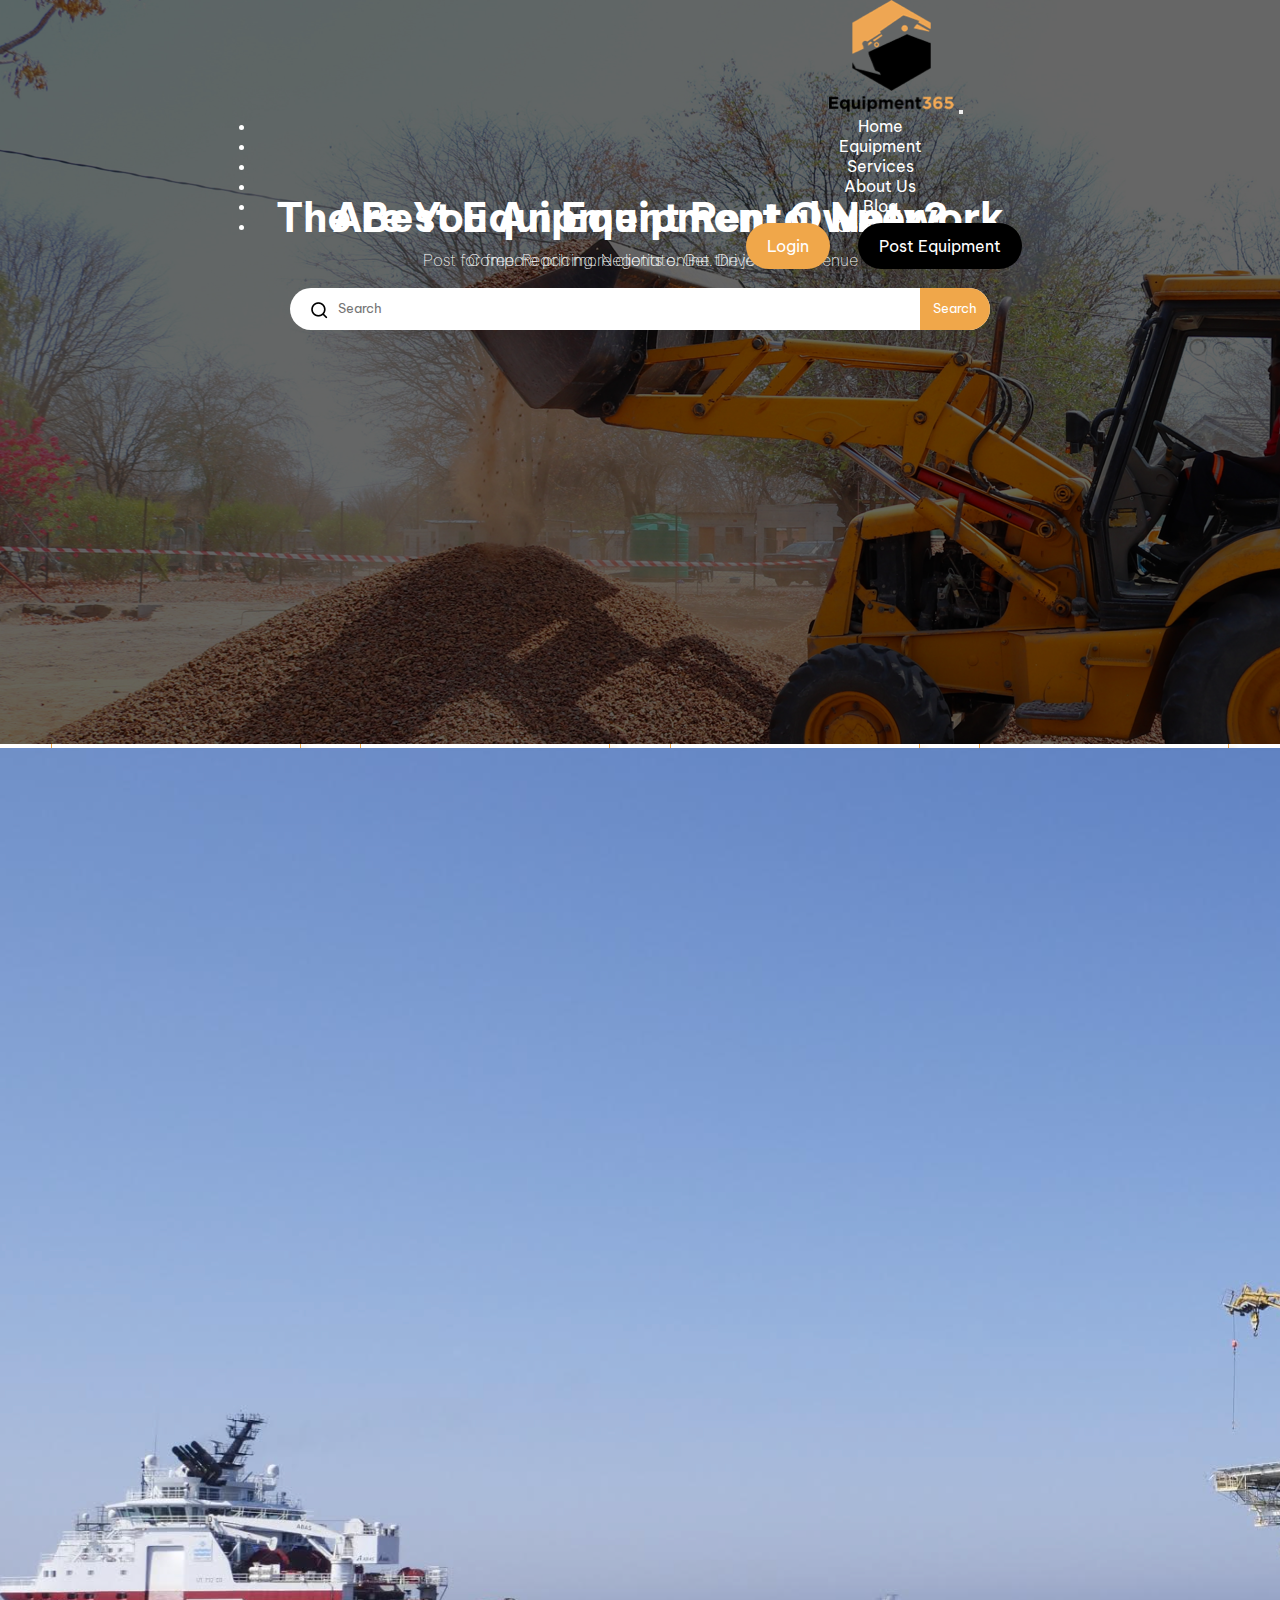
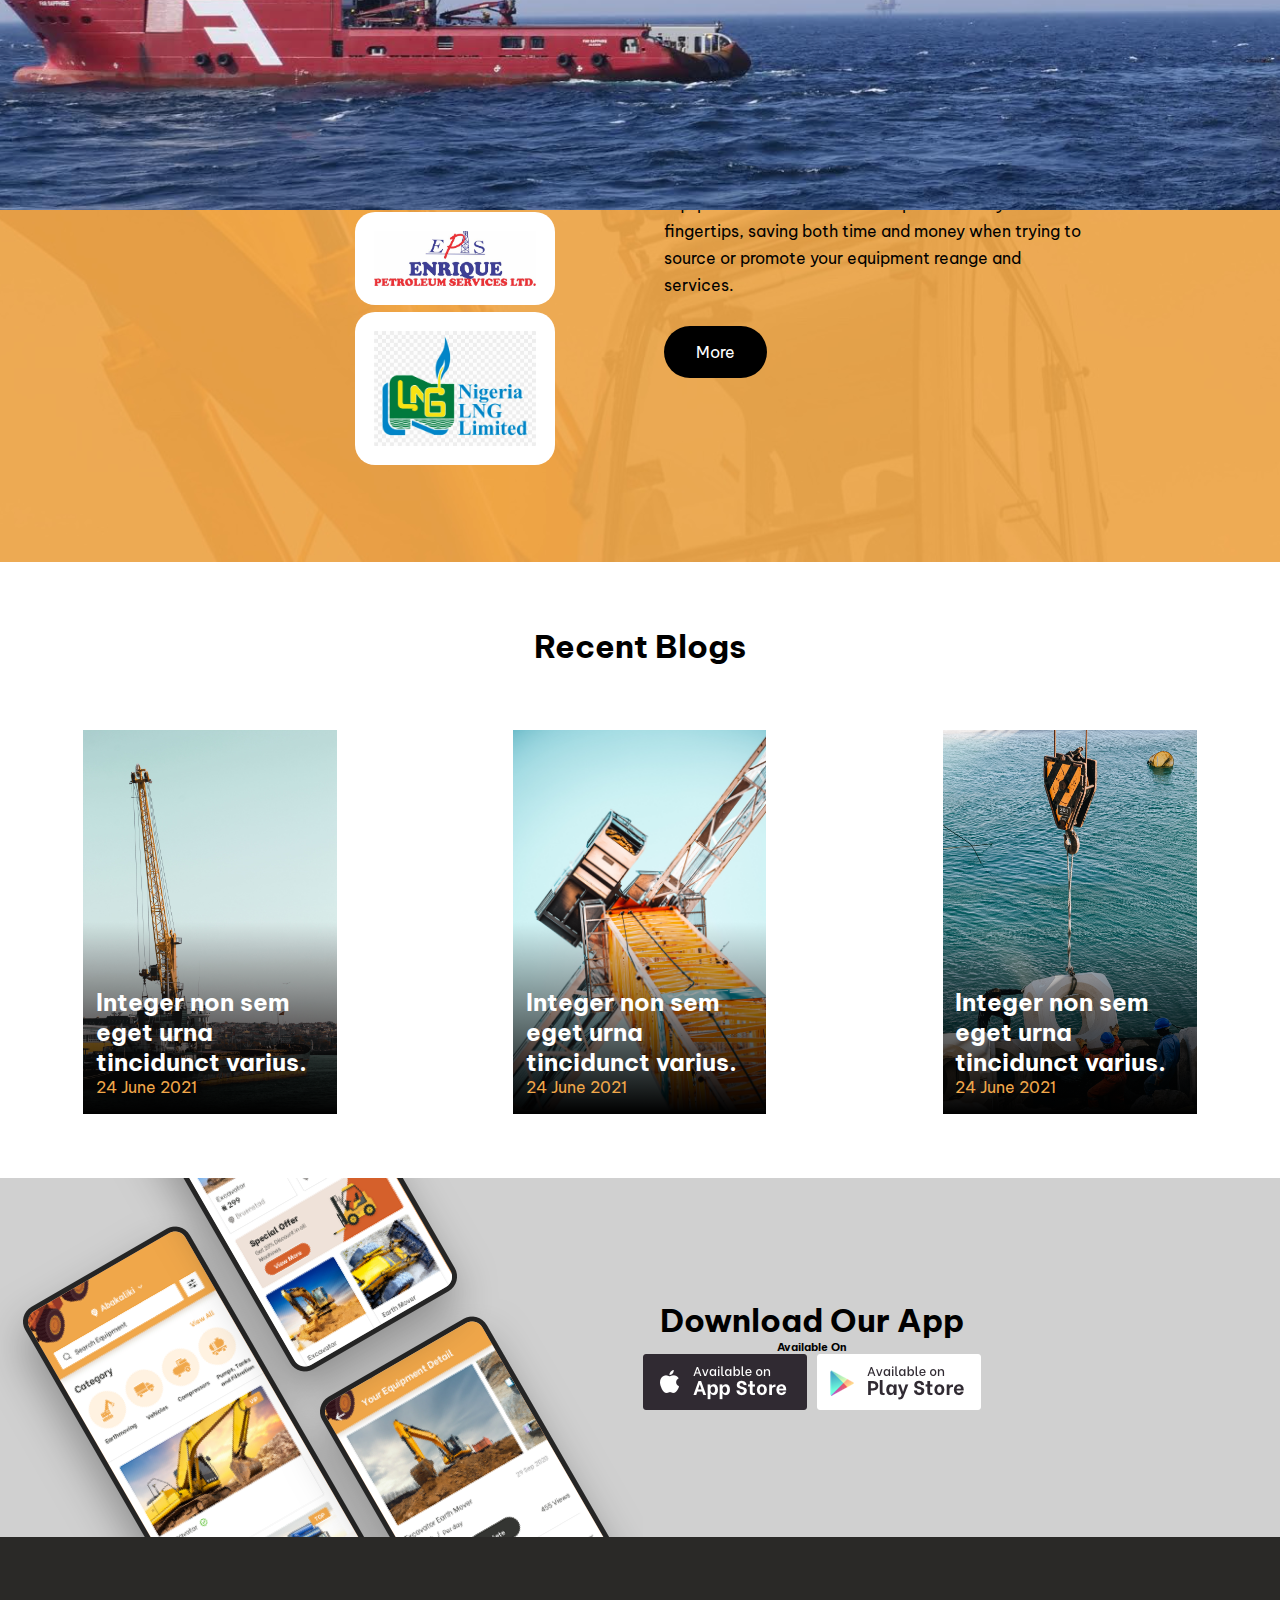
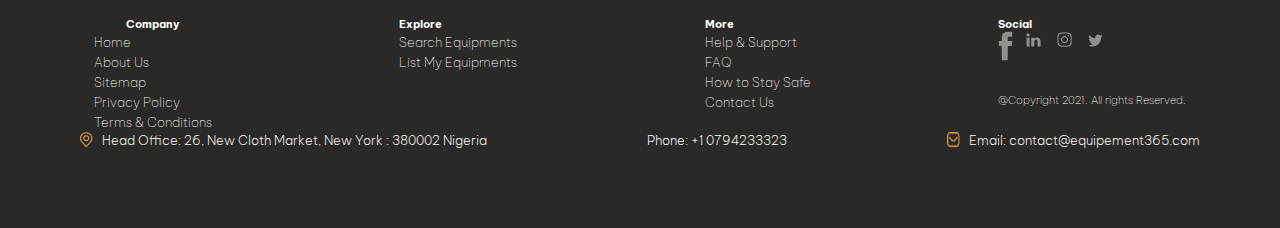
==== commit 30a7cf12: "Added Logos + Made Carousels" ====
--- a/index.html
+++ b/index.html
@@ -27,9 +27,18 @@
       </p>
     <![endif]-->
 
-    <!-- hero container -->
-    <section class="hero-container container-fluid">
-      <!-- Navbar -->
+    <!-- 
+        ##################################################
+          Carousel Container
+
+        ##################################################
+       -->
+    <div
+      id="carouselExampleFade"
+      class="carousel slide carousel-fade carousel-container"
+      data-bs-ride="carousel"
+    >
+      <!-- Navigation Area -->
       <nav
         class="
           navbar navbar-expand-lg navbar-light
@@ -87,12 +96,39 @@
           </div>
         </div>
       </nav>
-      <!-- Navigation area -->
-
-      <div class="hero-title">
-        <h1>The Best Equipment Rental Network</h1>
-        <h6>Compare pricing. Negotiate. Get the job done.</h6>
-
+
+      <!-- End Navigation Area -->
+      <div class="carousel-inner">
+        <div class="carousel-item active">
+          <img
+            src="/images/HeaderImage.png"
+            class="d-block w-100"
+            data-bs-interval="4000"
+            alt="..."
+          />
+          <div class="hero-title">
+            <h1>The Best Equipment Rental Network</h1>
+            <h6>Compare pricing. Negotiate. Get the job done.</h6>
+          </div>
+        </div>
+        <div class="carousel-item">
+          <img
+            src="/images/HeroSea.png"
+            class="d-block w-100"
+            data-bs-interval="4000"
+            alt="..."
+          />
+          <div class="hero-title">
+            <h1>Are You An Equipment Owner?</h1>
+            <h6>
+              Post for free. Reach more clients online. Drive more revenue
+            </h6>
+          </div>
+        </div>
+      </div>
+      <!-- input container -->
+
+      <div class="relate">
         <div class="input-container">
           <form>
             <img src="/images/Search_ic.png" alt="" />
@@ -101,7 +137,87 @@
           </form>
         </div>
       </div>
-    </section>
+    </div>
+    <!-- 
+        ##################################################
+          Carousel Container
+
+        ##################################################
+       -->
+
+    <!-- hero container -->
+    <!-- <section class="hero-container container-fluid">
+      <nav
+        class="
+          navbar navbar-expand-lg navbar-light
+          bg-light
+          container
+          nav-container
+        "
+      >
+        <div class="container-fluid">
+          <a class="navbar-brand" href="#">
+            <img src="/images/Logo.png" alt="logo" />
+          </a>
+          <button
+            class="navbar-toggler"
+            type="button"
+            data-bs-toggle="collapse"
+            data-bs-target="#navbarSupportedContent"
+            aria-controls="navbarSupportedContent"
+            aria-expanded="false"
+            aria-label="Toggle navigation"
+          >
+            <span class="navbar-toggler-icon"></span>
+          </button>
+          <div class="collapse navbar-collapse" id="navbarSupportedContent">
+            <ul
+              class="navbar-nav me-auto mb-2 mb-lg-0 collapsable-navbar mauto"
+            >
+              <li class="nav-item">
+                <a
+                  class="nav-link active nav-link-nav"
+                  aria-current="page"
+                  href="#"
+                  >Home</a
+                >
+              </li>
+              <li class="nav-item">
+                <a class="nav-link nav-link-nav" href="#">Equipment</a>
+              </li>
+              <li class="nav-item">
+                <a class="nav-link nav-link-nav" href="#">Services</a>
+              </li>
+              <li class="nav-item">
+                <a class="nav-link nav-link-nav" href="#">About Us</a>
+              </li>
+              <li class="nav-item">
+                <a class="nav-link nav-link-nav" href="#">Blog</a>
+              </li>
+              <li class="nav-item">
+                <a class="nav-link nav-link-nav" href="#">Contact Us</a>
+              </li>
+            </ul>
+
+            <a href="#" class="login-link"> Login</a>
+            <a href="#" class="post-link"> Post Equipment</a>
+          </div>
+        </div>
+      </nav>
+
+      <div class="hero-title">
+        <h1>The Best Equipment Rental Network</h1>
+        <h6>Compare pricing. Negotiate. Get the job done.</h6>
+
+        <div class="input-container">
+          <form>
+            <img src="/images/Search_ic.png" alt="" />
+            <input type="text" placeholder="Search" />
+            <button>Search</button>
+          </form>
+        </div>
+      </div>
+    </section> -->
 
     <!-- main-container -->
     <section class="container main-container">
@@ -157,10 +273,10 @@
     <!-- Equipment Search Container -->
     <section class="equipement-search-container container-fluid">
       <div class="product-types">
-        <img src="/images/Abeg Logo.svg" class="image-logoresize" />
-        <img src="/images/Aella Credit Logo (1).svg" class="image-logoresize" />
+        <img src="/images/ils.png" class="image-logoresize" />
+        <img src="/images/totalenergies.png" class="image-logoresize" />
         <img src="/images/eps.jpeg" class="image-logoresize" />
-        <img src="/images/9mobile Logo (1).svg" class="image-logoresize" />
+        <img src="/images/nlng.jpg" class="image-logoresize" />
       </div>
 
       <div class="about-equipment">
--- a/css/main.css
+++ b/css/main.css
@@ -33,7 +33,7 @@
 /* HERO- CONTAINER */
 
 .hero-container {
-  display: flex;
+  /* display: flex;
   flex-direction: column;
   background: url("../images/HeaderImage.png"), rgba(0, 0, 0, 0.3);
   background-blend-mode: overlay;
@@ -41,11 +41,25 @@
   min-height: 100%;
   background-size: cover;
   background-position: center;
-  height: 75vh;
+  height: 75vh; */
+  position: relative;
+}
+.carousel-container {
+  position: relative;
+}
+.carousel-container > .nav-container {
+  position: absolute;
+  left: 20%;
+  right: 20%;
+  width: 100%;
+}
+.carousel-inner {
+  max-height: 71vh;
 }
 .nav-container {
   background-color: transparent !important;
-  color: white;
+  z-index: 2;
+  color: #fff;
 }
 
 /* Navigation */
@@ -89,8 +103,11 @@
   color: #fff;
 }
 .hero-title {
-  color: white;
-  padding-top: 9%;
+  position: absolute;
+  top: 30%;
+  left: 20%;
+  right: 20%;
+  color: white;
 }
 .hero-title h1 {
   font-weight: bolder;
@@ -105,13 +122,22 @@
 }
 
 .input-container {
+  position: absolute;
   background: white;
   display: block;
+  background-color: white;
   max-width: 700px;
   margin: auto;
   border-radius: 30px;
   position: relative;
 }
+.relate {
+  position: absolute;
+  top: 45%;
+  z-index: 4;
+  width: 100%;
+}
+
 .input-container input {
   width: 100%;
   padding-top: 0.8rem;
@@ -231,7 +257,7 @@
 .product-types {
   display: flex;
   flex-wrap: wrap;
-  width: 55%;
+  width: 45%;
   justify-content: flex-end;
 }
 .product-types img {
@@ -434,7 +460,6 @@
   font-weight: 700;
   font-size: 1.5rem;
   text-align: left;
-
 }
 .card-blog .thumbnail-text p {
   color: #f0a74a;
